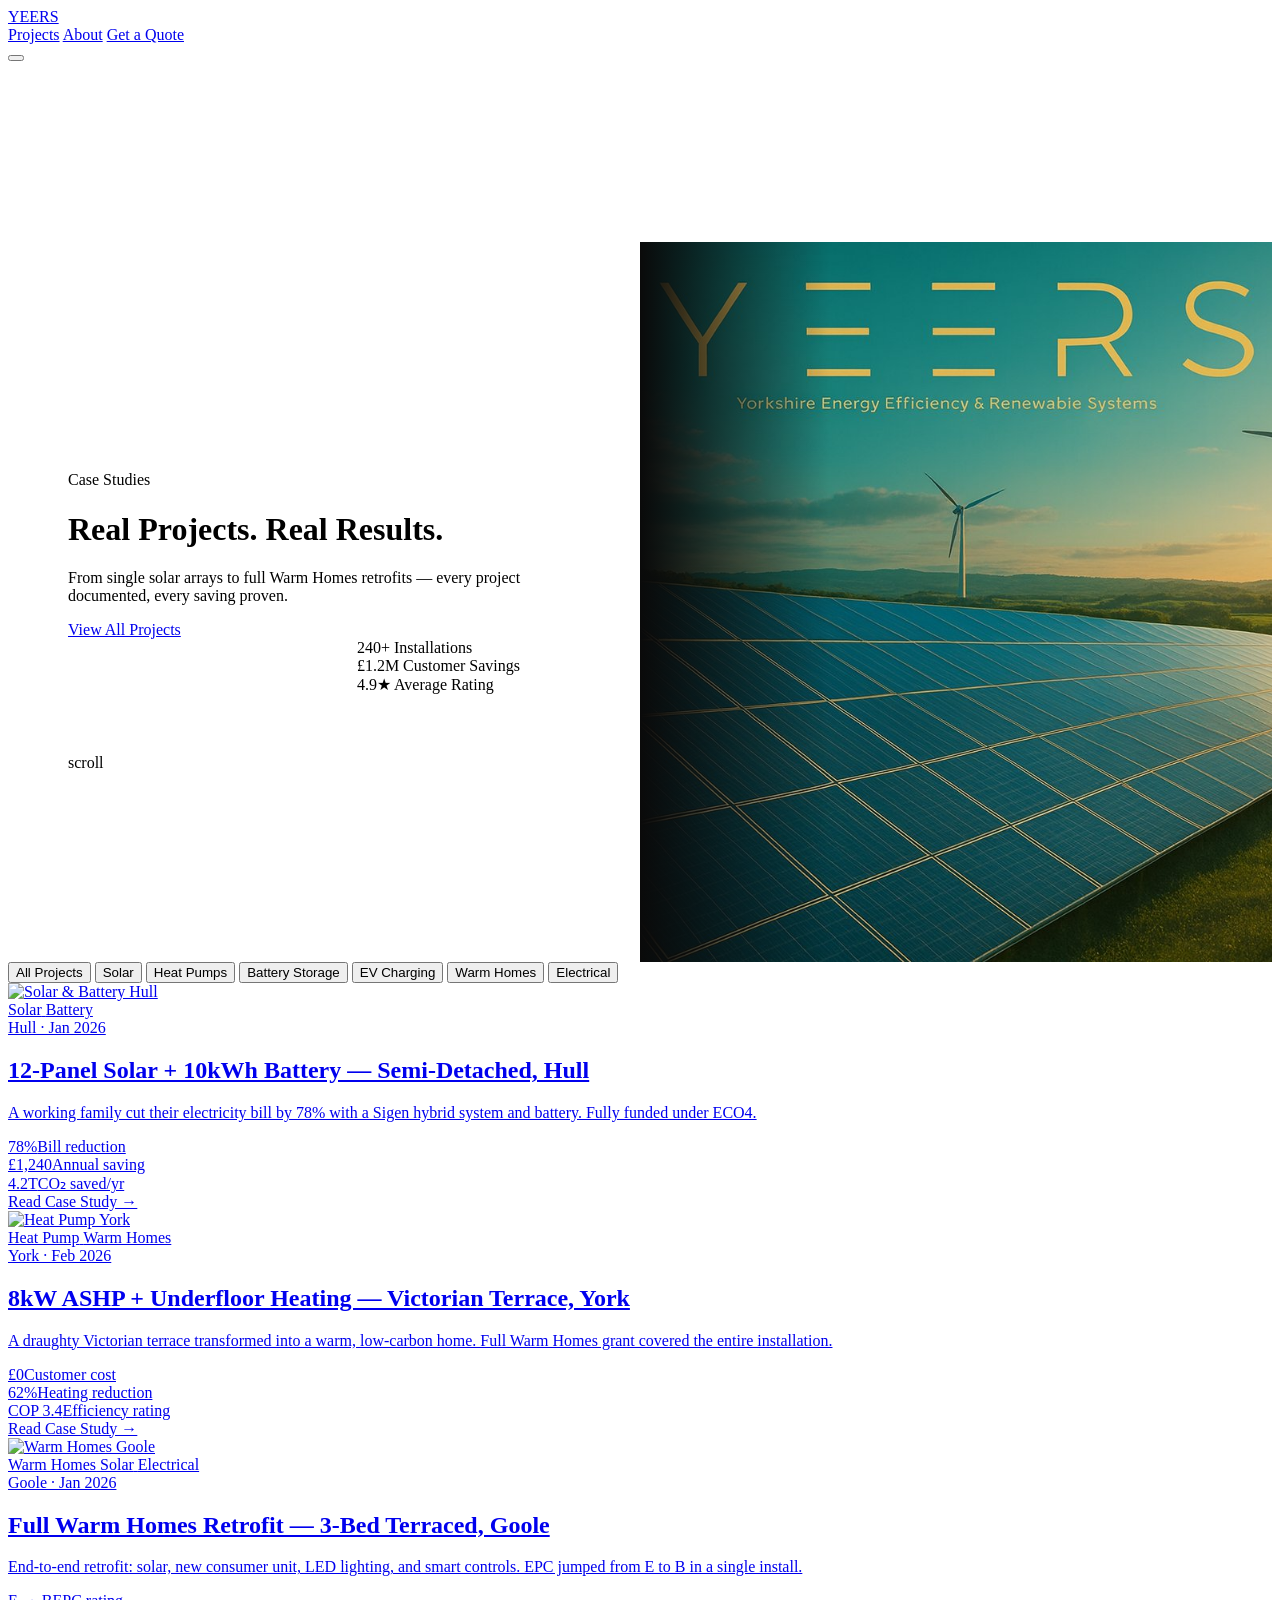
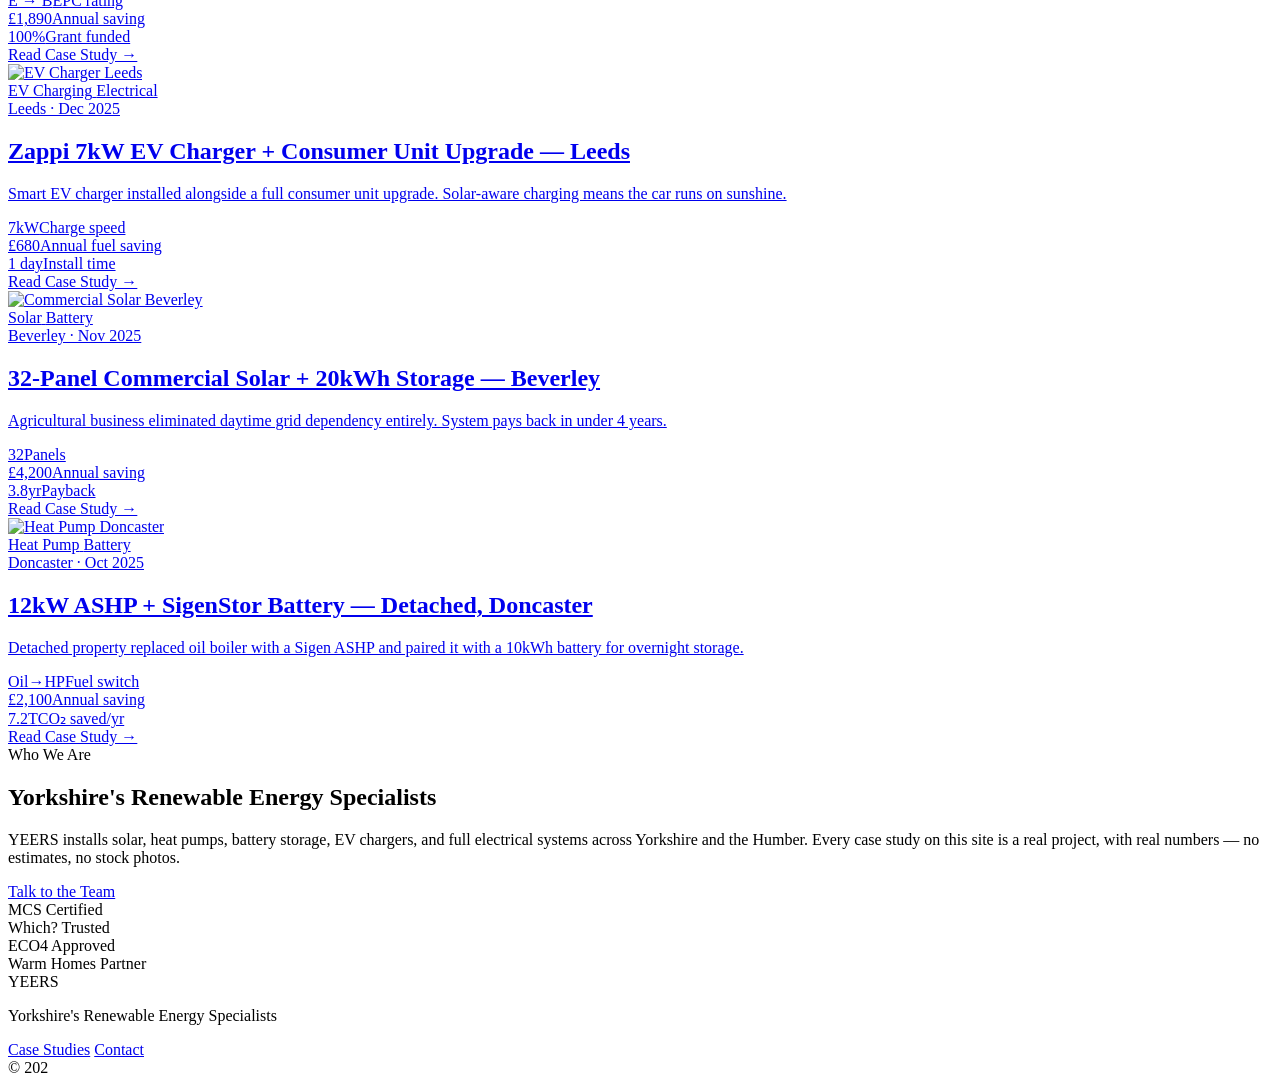
==== index.html @ 963a54a0 "Add files via upload" ====
<!DOCTYPE html>
<html lang="en">
<head>
  <meta charset="UTF-8" />
  <meta name="viewport" content="width=device-width, initial-scale=1.0" />
  <title>YEERS — Real Projects. Real Results.</title>
  <meta name="description" content="Case studies from YEERS — Yorkshire's renewable energy specialists. Solar, heat pumps, battery storage, EV charging and Warm Homes projects." />
  <link rel="preconnect" href="https://fonts.googleapis.com" />
  <link rel="preconnect" href="https://fonts.gstatic.com" crossorigin />
  <link href="https://fonts.googleapis.com/css2?family=Bebas+Neue&family=Barlow:ital,wght@0,300;0,400;0,600;0,700;1,300&family=Barlow+Condensed:wght@500;700&display=swap" rel="stylesheet" />
  <link rel="stylesheet" href="assets/css/style.css" />
<style>
  /* Hero image panel */
  .hero {
    display: grid;
    grid-template-columns: 1fr 1fr;
    grid-template-rows: auto;
    min-height: 100vh;
    position: relative;
    overflow: hidden;
  }
  .hero__left {
    grid-column: 1;
    display: flex;
    flex-direction: column;
    justify-content: center;
    padding: 140px 60px 100px;
    position: relative;
    z-index: 2;
  }
  .hero__image-panel {
    grid-column: 2;
    position: relative;
    overflow: hidden;
  }
  .hero__image-panel img {
    width: 100%;
    height: 100%;
    object-fit: cover;
    object-position: left center;
    display: block;
  }
  .hero__image-panel::after {
    content: '';
    position: absolute;
    inset: 0;
    background: linear-gradient(to right, var(--bg, #0a0a0a) 0%, transparent 30%);
  }
  .hero__stats {
    grid-column: 1;
    padding: 0 60px 60px;
    z-index: 2;
    align-self: end;
  }
  .hero__scroll-hint {
    grid-column: 1;
  }
  @media (max-width: 900px) {
    .hero {
      grid-template-columns: 1fr;
    }
    .hero__image-panel {
      display: none;
    }
    .hero__left {
      padding: 120px 24px 60px;
    }
    .hero__stats {
      padding: 0 24px 40px;
    }
  }
</style>
</head>
<body>

  <!-- ── NAV ───────────────────────────────────────────────────────────── -->
  <nav class="nav">
    <a href="index.html" class="nav__logo">YEERS</a>
    <div class="nav__links">
      <a href="#projects">Projects</a>
      <a href="#about">About</a>
      <a href="/cdn-cgi/l/email-protection#9af2fff6f6f5dae3ffffe8e9b4f9f5b4eff1" class="nav__cta">Get a Quote</a>
    </div>
    <button class="nav__burger" aria-label="Menu" onclick="this.closest('nav').classList.toggle('open')">
      <span></span><span></span><span></span>
    </button>
  </nav>

  <!-- ── HERO ───────────────────────────────────────────────────────────── -->
  <header class="hero">
    <div class="hero__noise"></div>
    <div class="hero__grid-lines"></div>
    <div class="hero__left">
      <div class="hero__content">
        <div class="hero__tag reveal">Case Studies</div>
        <h1 class="hero__title reveal delay-1">
          <span class="hero__title-line">Real Projects.</span>
          <span class="hero__title-line accent">Real Results.</span>
        </h1>
        <p class="hero__sub reveal delay-2">
          From single solar arrays to full Warm Homes retrofits — every project documented, every saving proven.
        </p>
        <a href="#projects" class="btn btn--primary reveal delay-3">View All Projects</a>
      </div>
      <div class="hero__stats reveal delay-2">
        <div class="stat">
          <span class="stat__num">240+</span>
          <span class="stat__label">Installations</span>
        </div>
        <div class="stat">
          <span class="stat__num">£1.2M</span>
          <span class="stat__label">Customer Savings</span>
        </div>
        <div class="stat">
          <span class="stat__num">4.9★</span>
          <span class="stat__label">Average Rating</span>
        </div>
      </div>
      <div class="hero__scroll-hint">scroll</div>
    </div>
    <div class="hero__image-panel">
      <img src="[data-uri]" alt="YEERS — solar panels and wind turbines in Yorkshire countryside" />
    </div>
  </header>

  <!-- ── FILTER BAR ────────────────────────────────────────────────────────── -->
  <section class="filter-bar" id="projects">
    <div class="container">
      <div class="filter-bar__inner">
        <button class="filter-btn active" data-filter="all">All Projects</button>
        <button class="filter-btn" data-filter="solar">Solar</button>
        <button class="filter-btn" data-filter="heatpump">Heat Pumps</button>
        <button class="filter-btn" data-filter="battery">Battery Storage</button>
        <button class="filter-btn" data-filter="ev">EV Charging</button>
        <button class="filter-btn" data-filter="warmhomes">Warm Homes</button>
        <button class="filter-btn" data-filter="electrical">Electrical</button>
      </div>
    </div>
  </section>

  <!-- ── CASE STUDY GRID ───────────────────────────────────────────────────── -->
  <main class="projects container" id="project-grid">

    <!-- Card 1 -->
    <article class="card reveal" data-category="solar battery">
      <a href="case-studies/solar-battery-hull.html" class="card__link">
        <div class="card__image-wrap">
          <img src="assets/images/solar-hull.jpg" alt="Solar & Battery Hull" class="card__image" loading="lazy" onerror="this.parentElement.classList.add('card__image-wrap--placeholder')" />
          <div class="card__image-overlay"></div>
          <div class="card__tags">
            <span class="tag tag--solar">Solar</span>
            <span class="tag tag--battery">Battery</span>
          </div>
        </div>
        <div class="card__body">
          <div class="card__meta">Hull · Jan 2026</div>
          <h2 class="card__title">12-Panel Solar + 10kWh Battery — Semi-Detached, Hull</h2>
          <p class="card__excerpt">A working family cut their electricity bill by 78% with a Sigen hybrid system and battery. Fully funded under ECO4.</p>
          <div class="card__results">
            <div class="result"><span class="result__val">78%</span><span class="result__key">Bill reduction</span></div>
            <div class="result"><span class="result__val">£1,240</span><span class="result__key">Annual saving</span></div>
            <div class="result"><span class="result__val">4.2T</span><span class="result__key">CO₂ saved/yr</span></div>
          </div>
          <span class="card__cta">Read Case Study →</span>
        </div>
      </a>
    </article>

    <!-- Card 2 -->
    <article class="card reveal delay-1" data-category="heatpump warmhomes">
      <a href="case-studies/heatpump-york.html" class="card__link">
        <div class="card__image-wrap">
          <img src="assets/images/heatpump-york.jpg" alt="Heat Pump York" class="card__image" loading="lazy" onerror="this.parentElement.classList.add('card__image-wrap--placeholder')" />
          <div class="card__image-overlay"></div>
          <div class="card__tags">
            <span class="tag tag--heatpump">Heat Pump</span>
            <span class="tag tag--warmhomes">Warm Homes</span>
          </div>
        </div>
        <div class="card__body">
          <div class="card__meta">York · Feb 2026</div>
          <h2 class="card__title">8kW ASHP + Underfloor Heating — Victorian Terrace, York</h2>
          <p class="card__excerpt">A draughty Victorian terrace transformed into a warm, low-carbon home. Full Warm Homes grant covered the entire installation.</p>
          <div class="card__results">
            <div class="result"><span class="result__val">£0</span><span class="result__key">Customer cost</span></div>
            <div class="result"><span class="result__val">62%</span><span class="result__key">Heating reduction</span></div>
            <div class="result"><span class="result__val">COP 3.4</span><span class="result__key">Efficiency rating</span></div>
          </div>
          <span class="card__cta">Read Case Study →</span>
        </div>
      </a>
    </article>

    <!-- Card 3 -->
    <article class="card reveal delay-2" data-category="solar warmhomes electrical">
      <a href="case-studies/warm-homes-goole.html" class="card__link">
        <div class="card__image-wrap">
          <img src="assets/images/warm-homes-goole.jpg" alt="Warm Homes Goole" class="card__image" loading="lazy" onerror="this.parentElement.classList.add('card__image-wrap--placeholder')" />
          <div class="card__image-overlay"></div>
          <div class="card__tags">
            <span class="tag tag--warmhomes">Warm Homes</span>
            <span class="tag tag--solar">Solar</span>
            <span class="tag tag--electrical">Electrical</span>
          </div>
        </div>
        <div class="card__body">
          <div class="card__meta">Goole · Jan 2026</div>
          <h2 class="card__title">Full Warm Homes Retrofit — 3-Bed Terraced, Goole</h2>
          <p class="card__excerpt">End-to-end retrofit: solar, new consumer unit, LED lighting, and smart controls. EPC jumped from E to B in a single install.</p>
          <div class="card__results">
            <div class="result"><span class="result__val">E → B</span><span class="result__key">EPC rating</span></div>
            <div class="result"><span class="result__val">£1,890</span><span class="result__key">Annual saving</span></div>
            <div class="result"><span class="result__val">100%</span><span class="result__key">Grant funded</span></div>
          </div>
          <span class="card__cta">Read Case Study →</span>
        </div>
      </a>
    </article>

    <!-- Card 4 -->
    <article class="card reveal" data-category="ev electrical">
      <a href="case-studies/ev-charger-leeds.html" class="card__link">
        <div class="card__image-wrap">
          <img src="assets/images/ev-leeds.jpg" alt="EV Charger Leeds" class="card__image" loading="lazy" onerror="this.parentElement.classList.add('card__image-wrap--placeholder')" />
          <div class="card__image-overlay"></div>
          <div class="card__tags">
            <span class="tag tag--ev">EV Charging</span>
            <span class="tag tag--electrical">Electrical</span>
          </div>
        </div>
        <div class="card__body">
          <div class="card__meta">Leeds · Dec 2025</div>
          <h2 class="card__title">Zappi 7kW EV Charger + Consumer Unit Upgrade — Leeds</h2>
          <p class="card__excerpt">Smart EV charger installed alongside a full consumer unit upgrade. Solar-aware charging means the car runs on sunshine.</p>
          <div class="card__results">
            <div class="result"><span class="result__val">7kW</span><span class="result__key">Charge speed</span></div>
            <div class="result"><span class="result__val">£680</span><span class="result__key">Annual fuel saving</span></div>
            <div class="result"><span class="result__val">1 day</span><span class="result__key">Install time</span></div>
          </div>
          <span class="card__cta">Read Case Study →</span>
        </div>
      </a>
    </article>

    <!-- Card 5 -->
    <article class="card reveal delay-1" data-category="solar battery electrical">
      <a href="case-studies/commercial-solar-beverley.html" class="card__link">
        <div class="card__image-wrap">
          <img src="assets/images/commercial-beverley.jpg" alt="Commercial Solar Beverley" class="card__image" loading="lazy" onerror="this.parentElement.classList.add('card__image-wrap--placeholder')" />
          <div class="card__image-overlay"></div>
          <div class="card__tags">
            <span class="tag tag--solar">Solar</span>
            <span class="tag tag--battery">Battery</span>
          </div>
        </div>
        <div class="card__body">
          <div class="card__meta">Beverley · Nov 2025</div>
          <h2 class="card__title">32-Panel Commercial Solar + 20kWh Storage — Beverley</h2>
          <p class="card__excerpt">Agricultural business eliminated daytime grid dependency entirely. System pays back in under 4 years.</p>
          <div class="card__results">
            <div class="result"><span class="result__val">32</span><span class="result__key">Panels</span></div>
            <div class="result"><span class="result__val">£4,200</span><span class="result__key">Annual saving</span></div>
            <div class="result"><span class="result__val">3.8yr</span><span class="result__key">Payback</span></div>
          </div>
          <span class="card__cta">Read Case Study →</span>
        </div>
      </a>
    </article>

    <!-- Card 6 -->
    <article class="card reveal delay-2" data-category="heatpump battery">
      <a href="case-studies/heatpump-battery-doncaster.html" class="card__link">
        <div class="card__image-wrap">
          <img src="assets/images/heatpump-doncaster.jpg" alt="Heat Pump Doncaster" class="card__image" loading="lazy" onerror="this.parentElement.classList.add('card__image-wrap--placeholder')" />
          <div class="card__image-overlay"></div>
          <div class="card__tags">
            <span class="tag tag--heatpump">Heat Pump</span>
            <span class="tag tag--battery">Battery</span>
          </div>
        </div>
        <div class="card__body">
          <div class="card__meta">Doncaster · Oct 2025</div>
          <h2 class="card__title">12kW ASHP + SigenStor Battery — Detached, Doncaster</h2>
          <p class="card__excerpt">Detached property replaced oil boiler with a Sigen ASHP and paired it with a 10kWh battery for overnight storage.</p>
          <div class="card__results">
            <div class="result"><span class="result__val">Oil→HP</span><span class="result__key">Fuel switch</span></div>
            <div class="result"><span class="result__val">£2,100</span><span class="result__key">Annual saving</span></div>
            <div class="result"><span class="result__val">7.2T</span><span class="result__key">CO₂ saved/yr</span></div>
          </div>
          <span class="card__cta">Read Case Study →</span>
        </div>
      </a>
    </article>

  </main>

  <!-- ── ABOUT STRIP ────────────────────────────────────────────────────────── -->
  <section class="about" id="about">
    <div class="container about__inner">
      <div class="about__text reveal">
        <div class="about__tag">Who We Are</div>
        <h2 class="about__title">Yorkshire's Renewable Energy Specialists</h2>
        <p>YEERS installs solar, heat pumps, battery storage, EV chargers, and full electrical systems across Yorkshire and the Humber. Every case study on this site is a real project, with real numbers — no estimates, no stock photos.</p>
        <a href="/cdn-cgi/l/email-protection#49212c25252609302c2c3b3a672a26673c22" class="btn btn--outline">Talk to the Team</a>
      </div>
      <div class="about__logos reveal delay-1">
        <div class="logo-badge">MCS Certified</div>
        <div class="logo-badge">Which? Trusted</div>
        <div class="logo-badge">ECO4 Approved</div>
        <div class="logo-badge">Warm Homes Partner</div>
      </div>
    </div>
  </section>

  <!-- ── FOOTER ────────────────────────────────────────────────────────────── -->
  <footer class="footer">
    <div class="container footer__inner">
      <div class="footer__brand">
        <span class="footer__logo">YEERS</span>
        <p>Yorkshire's Renewable Energy Specialists</p>
      </div>
      <div class="footer__links">
        <a href="index.html">Case Studies</a>
        <a href="/cdn-cgi/l/email-protection#7018151c1c1f3009151502035e131f5e051b">Contact</a>
      </div>
      <div class="footer__copy">© 202
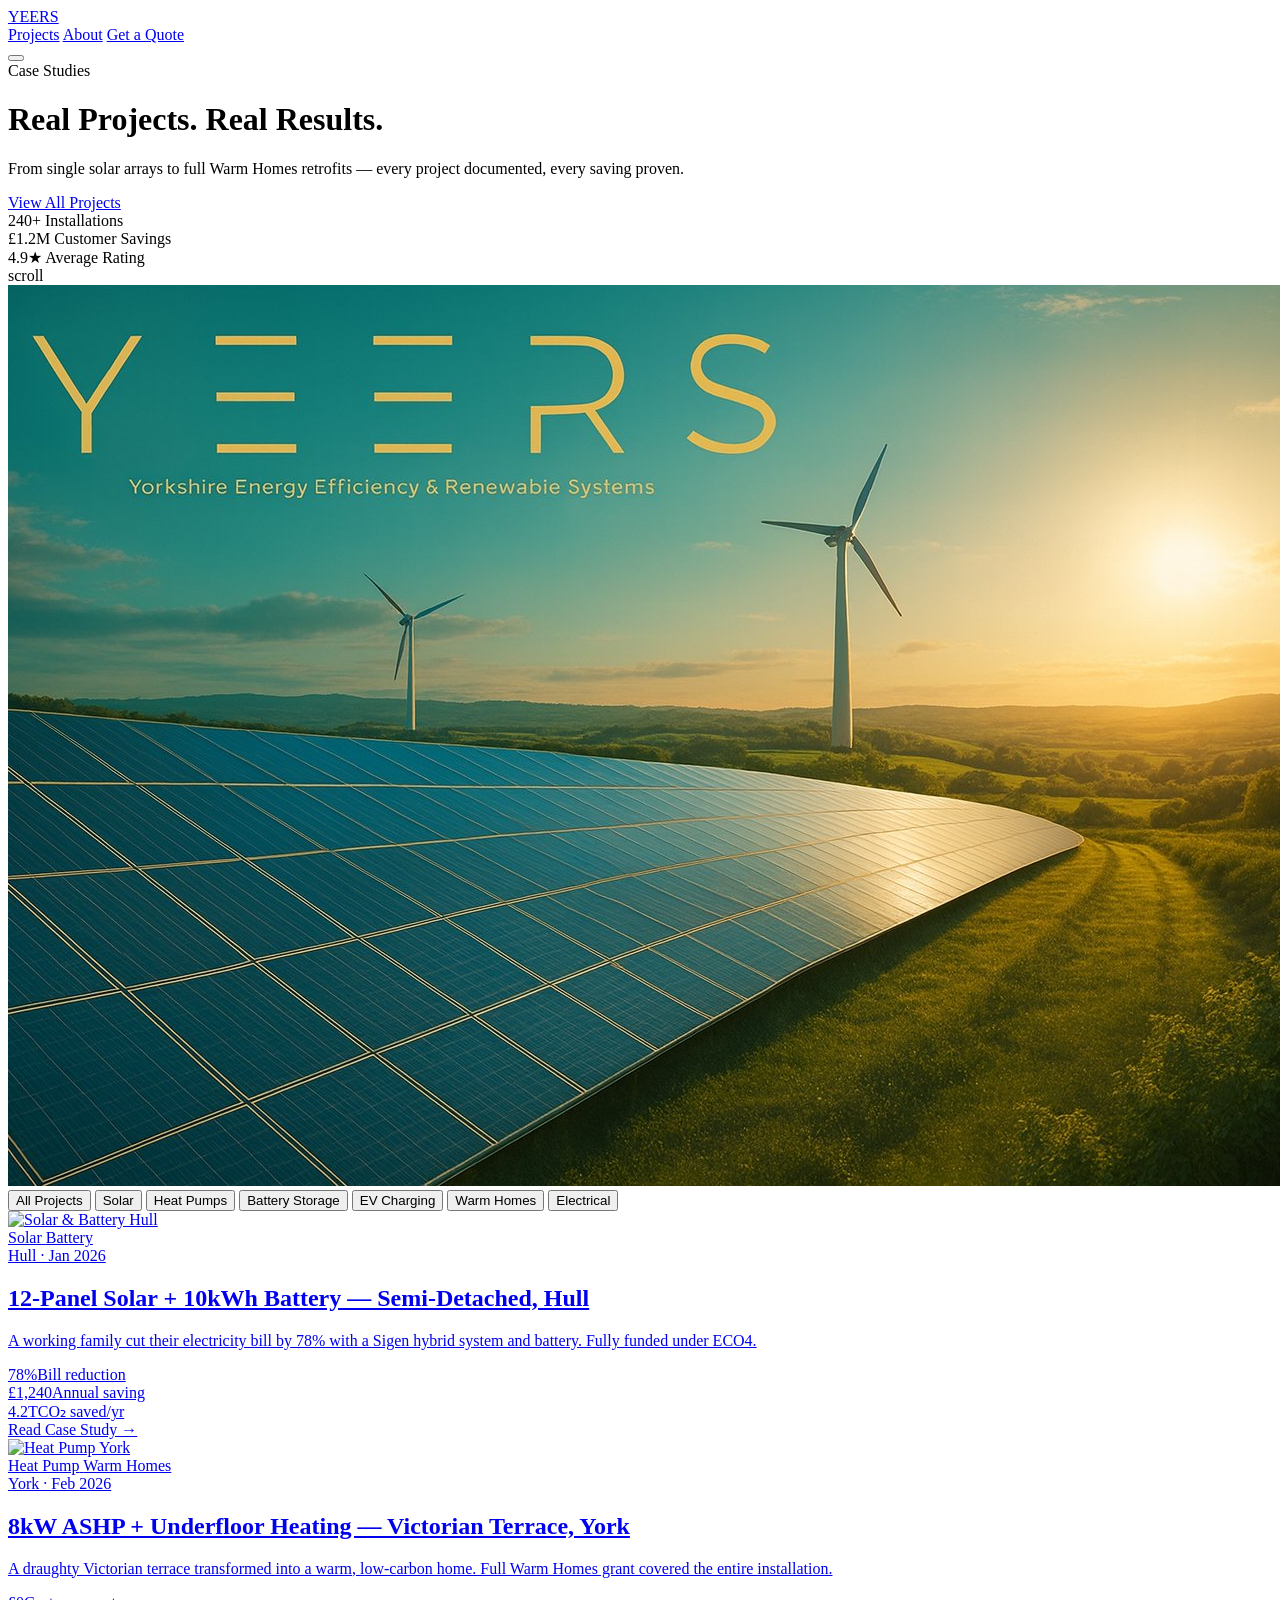
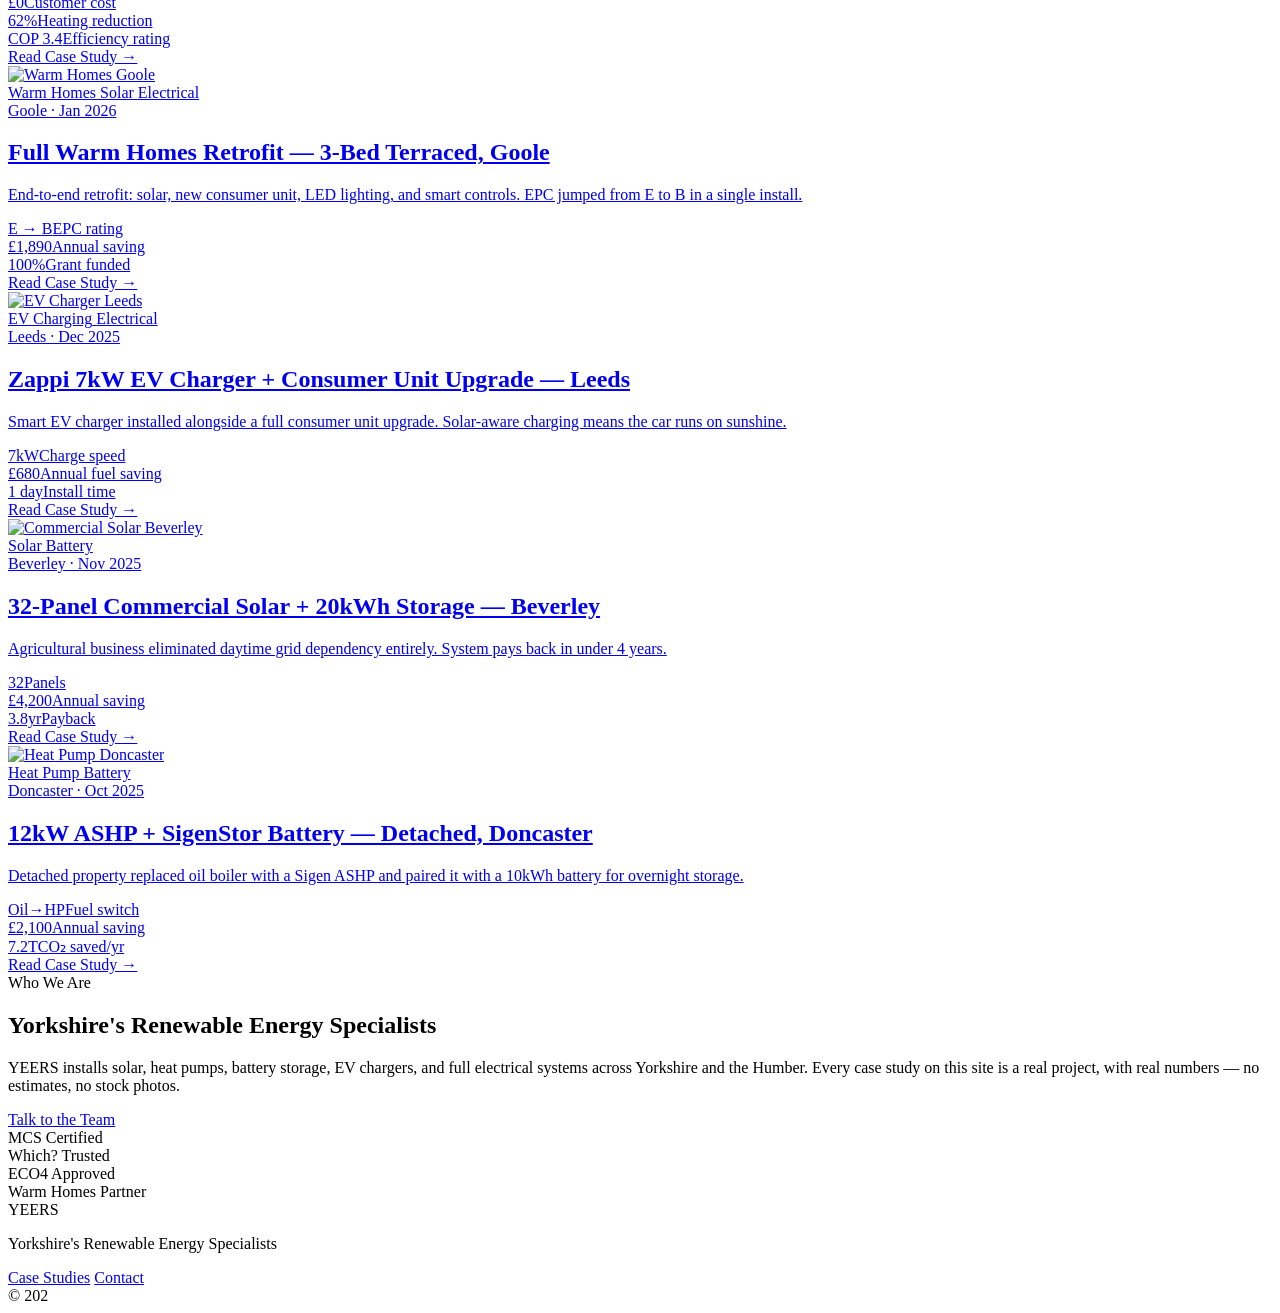
==== commit 3236df88: "Add files via upload" ====
--- a/index.html
+++ b/index.html
@@ -9,67 +9,6 @@
   <link rel="preconnect" href="https://fonts.gstatic.com" crossorigin />
   <link href="https://fonts.googleapis.com/css2?family=Bebas+Neue&family=Barlow:ital,wght@0,300;0,400;0,600;0,700;1,300&family=Barlow+Condensed:wght@500;700&display=swap" rel="stylesheet" />
   <link rel="stylesheet" href="assets/css/style.css" />
-<style>
-  /* Hero image panel */
-  .hero {
-    display: grid;
-    grid-template-columns: 1fr 1fr;
-    grid-template-rows: auto;
-    min-height: 100vh;
-    position: relative;
-    overflow: hidden;
-  }
-  .hero__left {
-    grid-column: 1;
-    display: flex;
-    flex-direction: column;
-    justify-content: center;
-    padding: 140px 60px 100px;
-    position: relative;
-    z-index: 2;
-  }
-  .hero__image-panel {
-    grid-column: 2;
-    position: relative;
-    overflow: hidden;
-  }
-  .hero__image-panel img {
-    width: 100%;
-    height: 100%;
-    object-fit: cover;
-    object-position: left center;
-    display: block;
-  }
-  .hero__image-panel::after {
-    content: '';
-    position: absolute;
-    inset: 0;
-    background: linear-gradient(to right, var(--bg, #0a0a0a) 0%, transparent 30%);
-  }
-  .hero__stats {
-    grid-column: 1;
-    padding: 0 60px 60px;
-    z-index: 2;
-    align-self: end;
-  }
-  .hero__scroll-hint {
-    grid-column: 1;
-  }
-  @media (max-width: 900px) {
-    .hero {
-      grid-template-columns: 1fr;
-    }
-    .hero__image-panel {
-      display: none;
-    }
-    .hero__left {
-      padding: 120px 24px 60px;
-    }
-    .hero__stats {
-      padding: 0 24px 40px;
-    }
-  }
-</style>
 </head>
 <body>
 
@@ -79,7 +18,7 @@
     <div class="nav__links">
       <a href="#projects">Projects</a>
       <a href="#about">About</a>
-      <a href="/cdn-cgi/l/email-protection#9af2fff6f6f5dae3ffffe8e9b4f9f5b4eff1" class="nav__cta">Get a Quote</a>
+      <a href="/cdn-cgi/l/email-protection#dfb7bab3b3b09fa6babaadacf1bcb0f1aab4" class="nav__cta">Get a Quote</a>
     </div>
     <button class="nav__burger" aria-label="Menu" onclick="this.closest('nav').classList.toggle('open')">
       <span></span><span></span><span></span>
@@ -119,7 +58,7 @@
       <div class="hero__scroll-hint">scroll</div>
     </div>
     <div class="hero__image-panel">
-      <img src="[data-uri]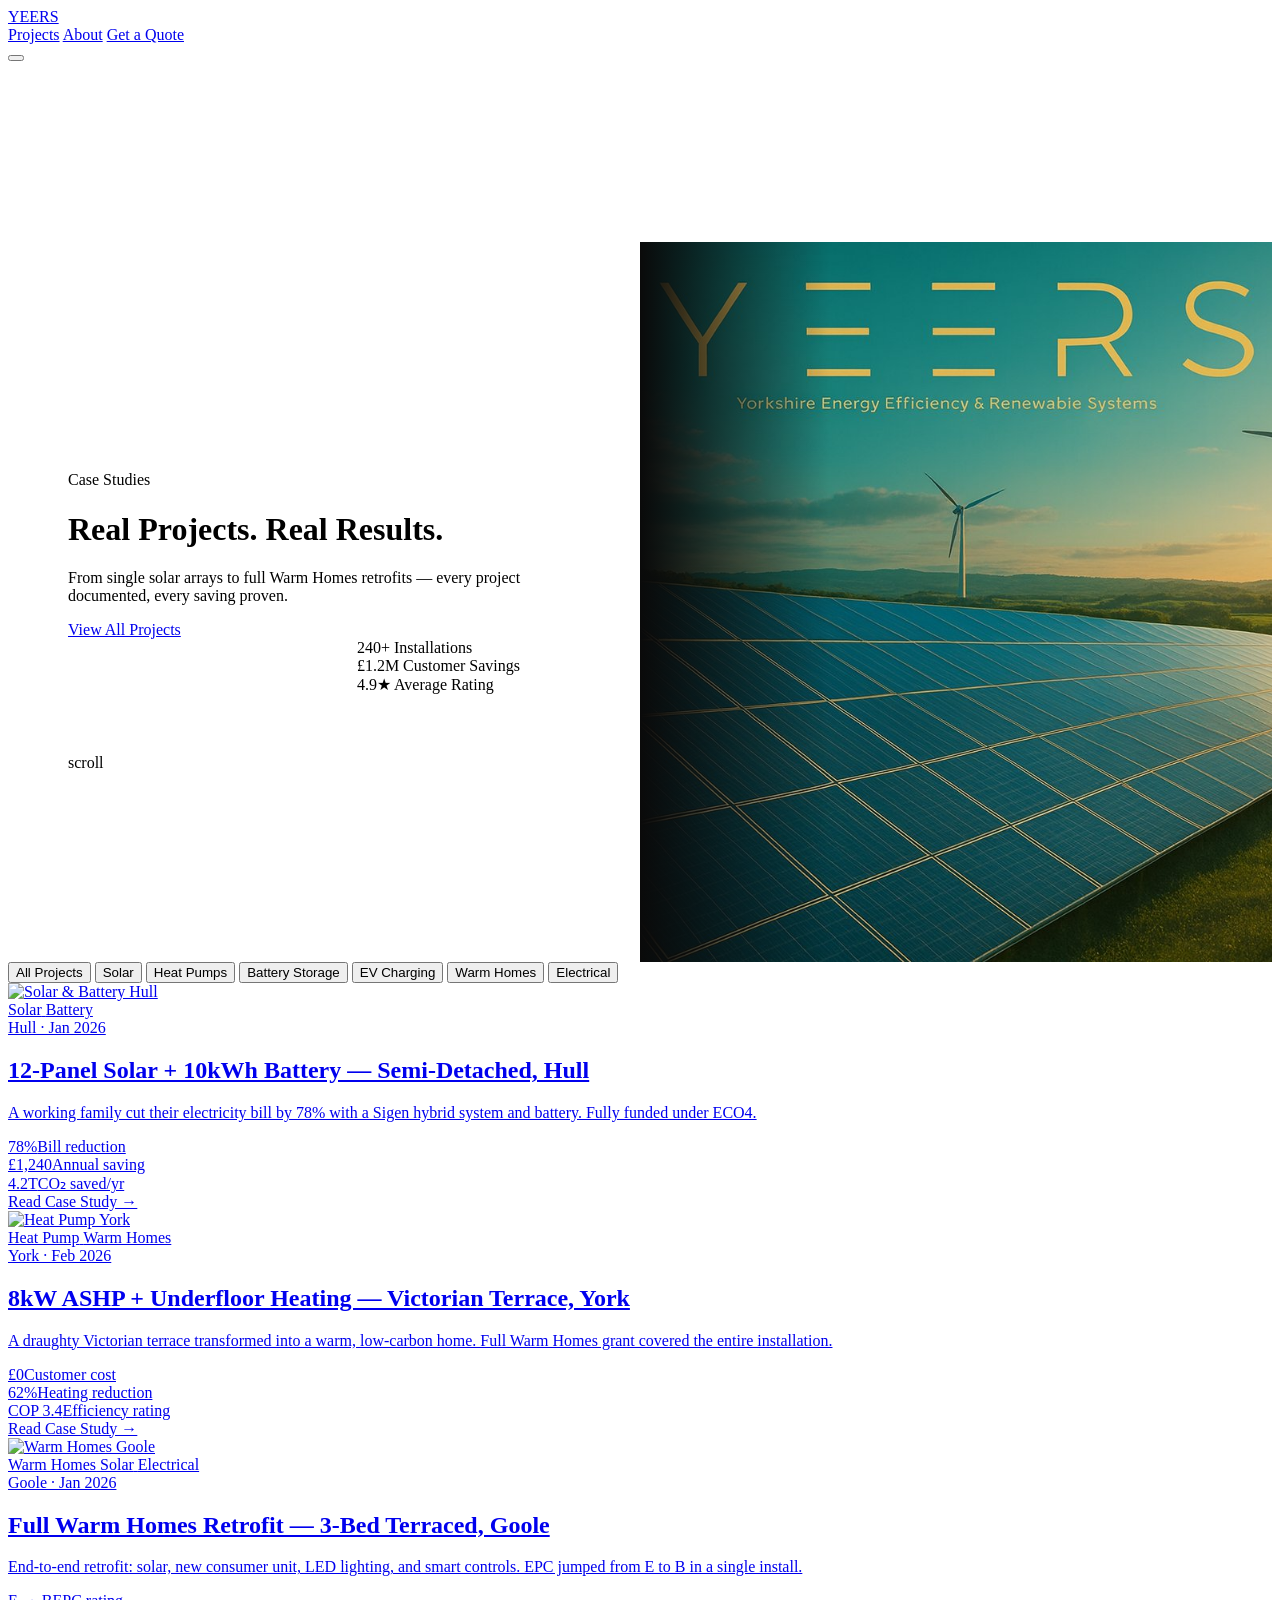
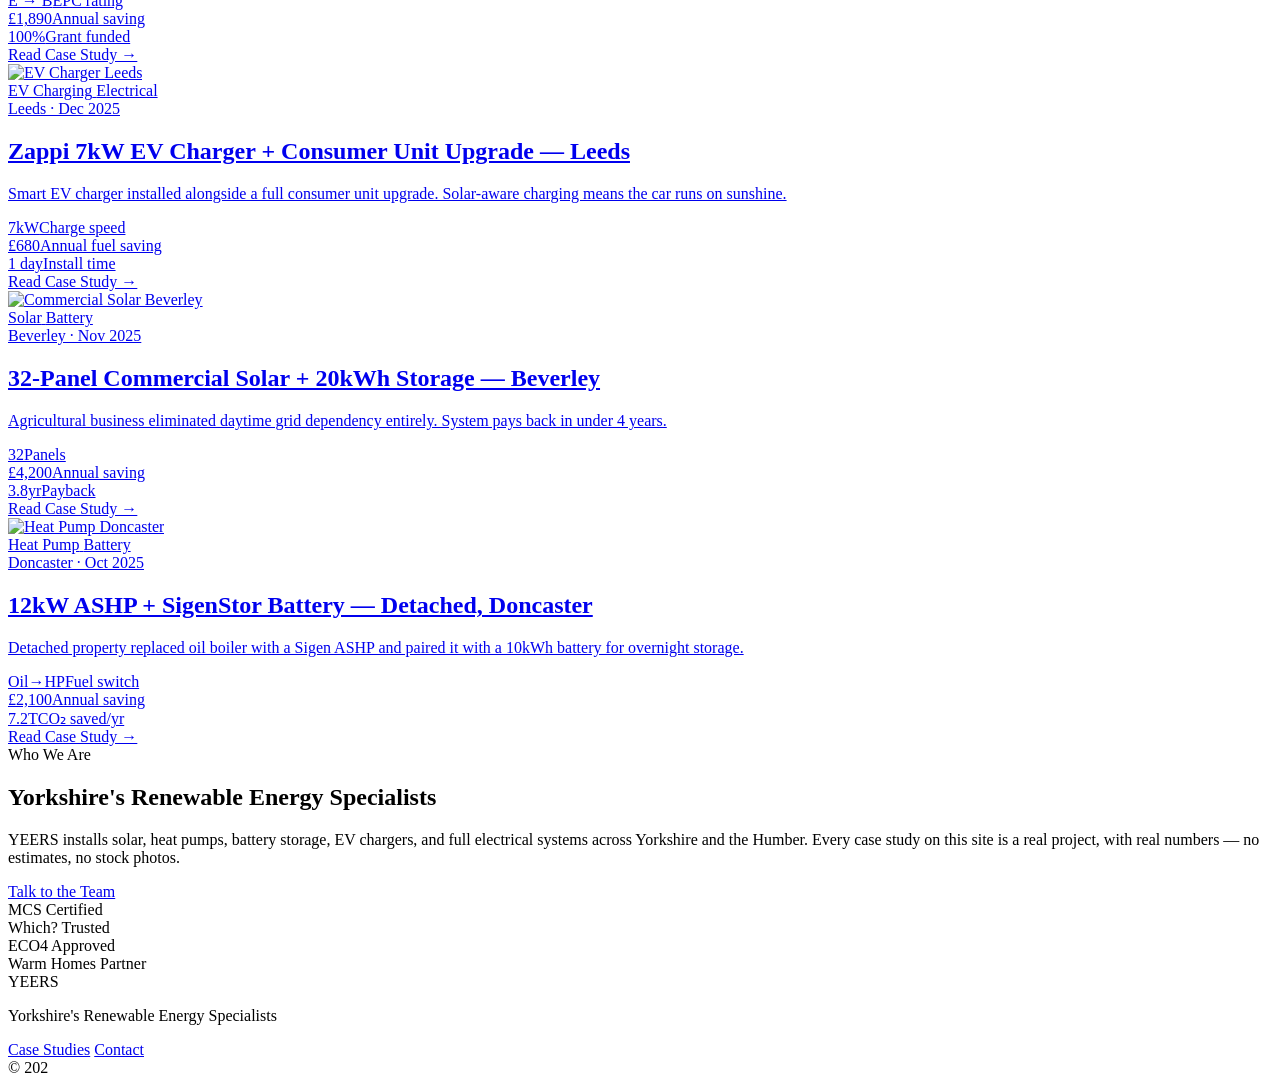
==== commit 5ba263bc: "Add files via upload" ====
--- a/index.html
+++ b/index.html
@@ -9,6 +9,67 @@
   <link rel="preconnect" href="https://fonts.gstatic.com" crossorigin />
   <link href="https://fonts.googleapis.com/css2?family=Bebas+Neue&family=Barlow:ital,wght@0,300;0,400;0,600;0,700;1,300&family=Barlow+Condensed:wght@500;700&display=swap" rel="stylesheet" />
   <link rel="stylesheet" href="assets/css/style.css" />
+<style>
+  /* Hero image panel */
+  .hero {
+    display: grid;
+    grid-template-columns: 1fr 1fr;
+    grid-template-rows: auto;
+    min-height: 100vh;
+    position: relative;
+    overflow: hidden;
+  }
+  .hero__left {
+    grid-column: 1;
+    display: flex;
+    flex-direction: column;
+    justify-content: center;
+    padding: 140px 60px 100px;
+    position: relative;
+    z-index: 2;
+  }
+  .hero__image-panel {
+    grid-column: 2;
+    position: relative;
+    overflow: hidden;
+  }
+  .hero__image-panel img {
+    width: 100%;
+    height: 100%;
+    object-fit: cover;
+    object-position: left center;
+    display: block;
+  }
+  .hero__image-panel::after {
+    content: '';
+    position: absolute;
+    inset: 0;
+    background: linear-gradient(to right, var(--bg, #0a0a0a) 0%, transparent 30%);
+  }
+  .hero__stats {
+    grid-column: 1;
+    padding: 0 60px 60px;
+    z-index: 2;
+    align-self: end;
+  }
+  .hero__scroll-hint {
+    grid-column: 1;
+  }
+  @media (max-width: 900px) {
+    .hero {
+      grid-template-columns: 1fr;
+    }
+    .hero__image-panel {
+      display: none;
+    }
+    .hero__left {
+      padding: 120px 24px 60px;
+    }
+    .hero__stats {
+      padding: 0 24px 40px;
+    }
+  }
+</style>
 </head>
 <body>
 
@@ -18,7 +79,7 @@
     <div class="nav__links">
       <a href="#projects">Projects</a>
       <a href="#about">About</a>
-      <a href="/cdn-cgi/l/email-protection#dfb7bab3b3b09fa6babaadacf1bcb0f1aab4" class="nav__cta">Get a Quote</a>
+      <a href="/cdn-cgi/l/email-protection#9af2fff6f6f5dae3ffffe8e9b4f9f5b4eff1" class="nav__cta">Get a Quote</a>
     </div>
     <button class="nav__burger" aria-label="Menu" onclick="this.closest('nav').classList.toggle('open')">
       <span></span><span></span><span></span>
@@ -58,7 +119,7 @@
       <div class="hero__scroll-hint">scroll</div>
     </div>
     <div class="hero__image-panel">
-      <img src="[data-uri]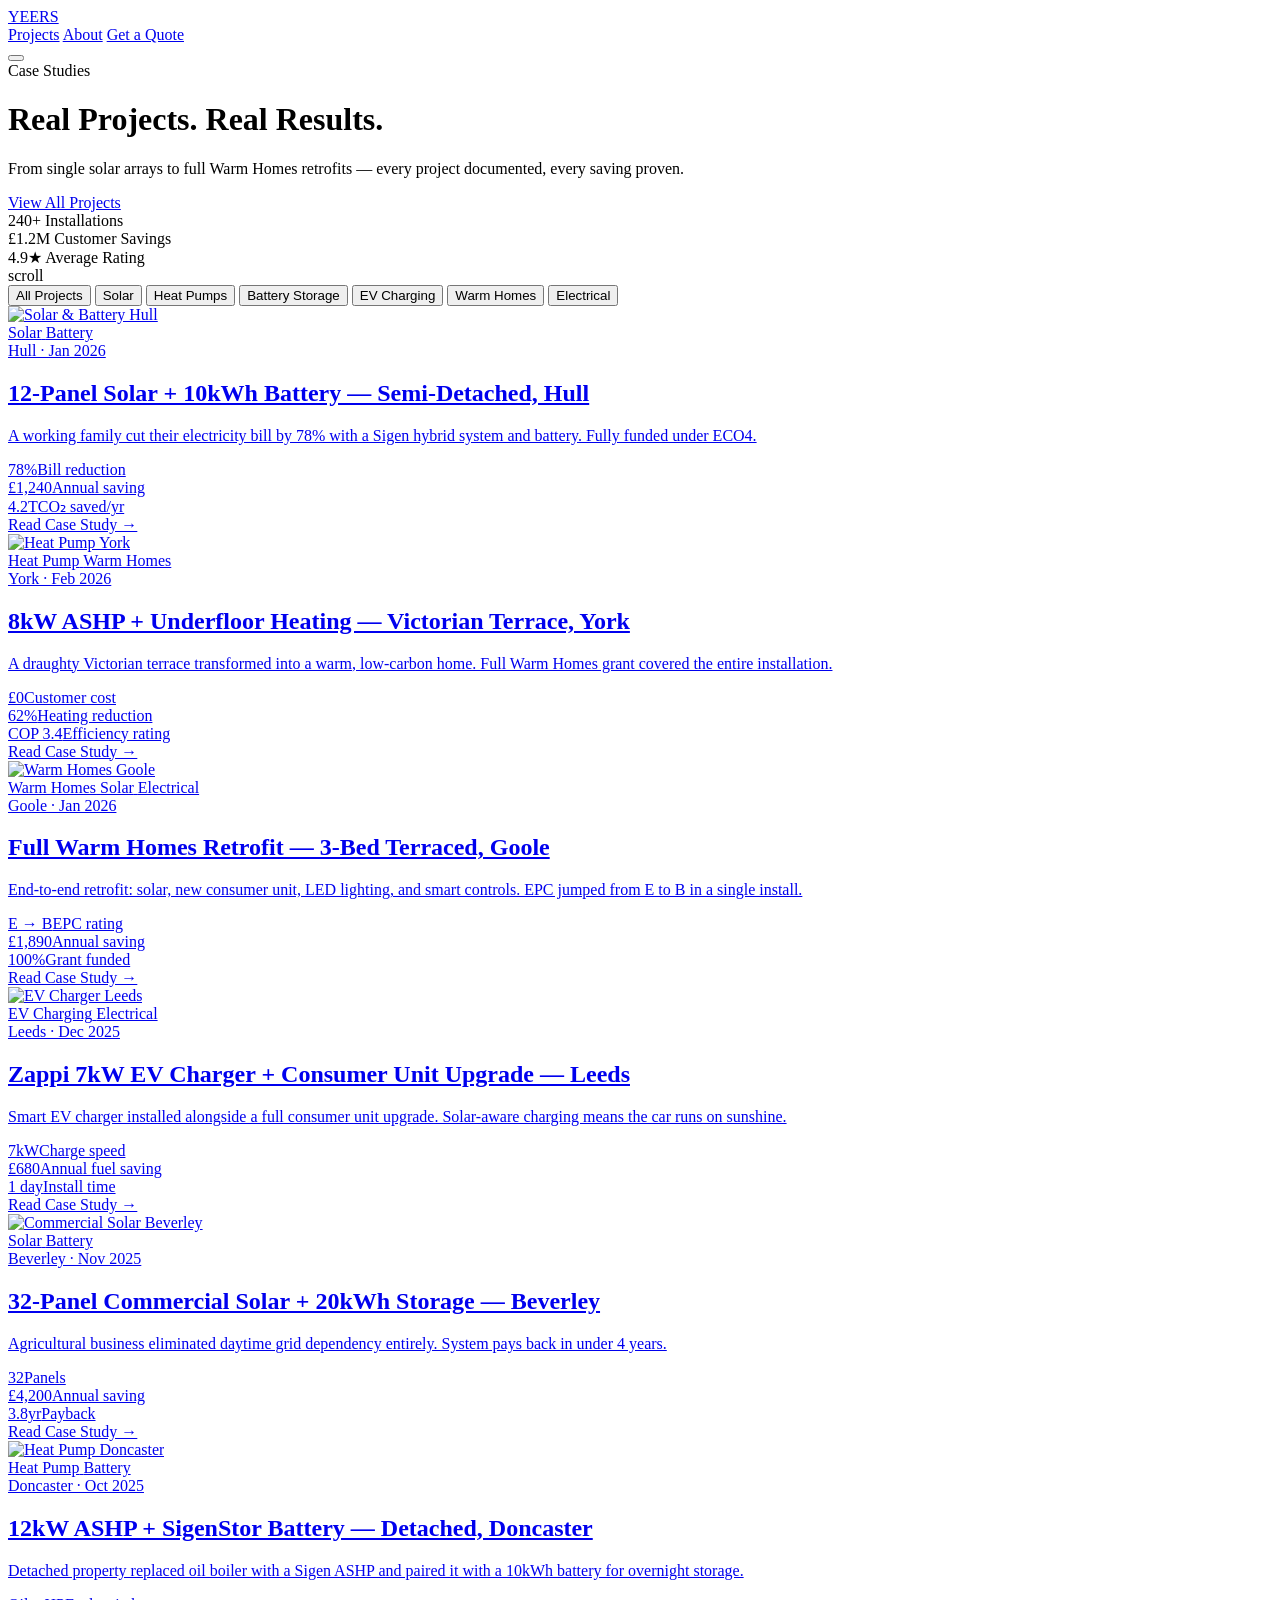
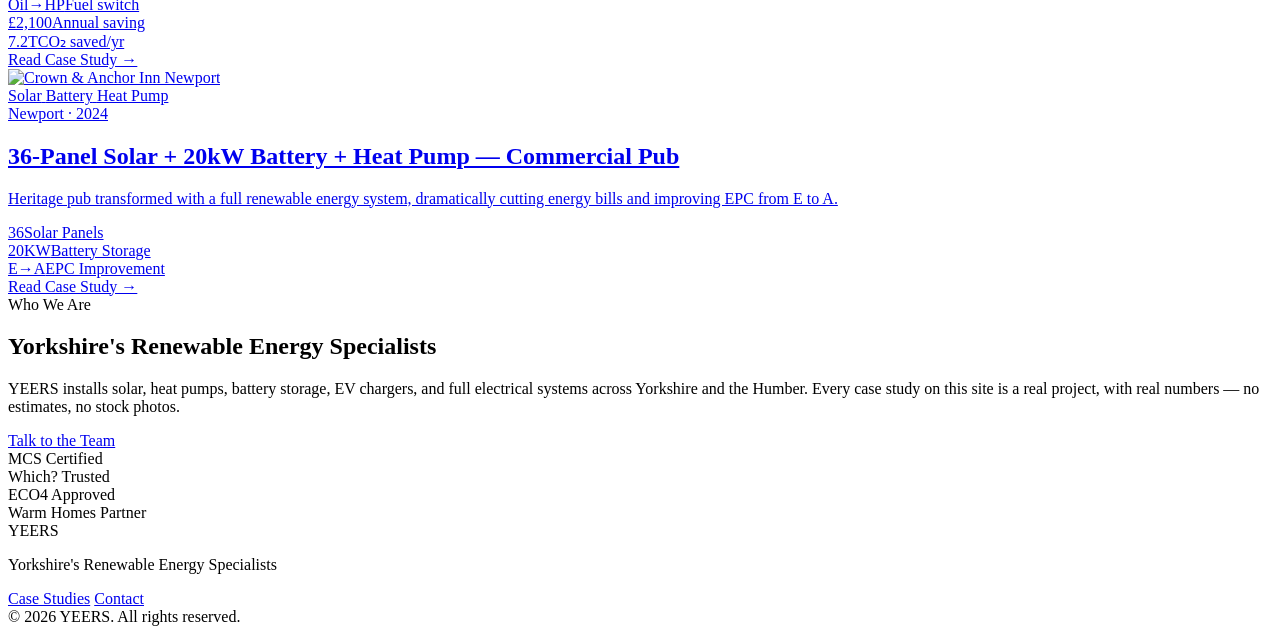
==== commit 4c950e49: "Add files via upload" ====
--- a/index.html
+++ b/index.html
@@ -9,67 +9,6 @@
   <link rel="preconnect" href="https://fonts.gstatic.com" crossorigin />
   <link href="https://fonts.googleapis.com/css2?family=Bebas+Neue&family=Barlow:ital,wght@0,300;0,400;0,600;0,700;1,300&family=Barlow+Condensed:wght@500;700&display=swap" rel="stylesheet" />
   <link rel="stylesheet" href="assets/css/style.css" />
-<style>
-  /* Hero image panel */
-  .hero {
-    display: grid;
-    grid-template-columns: 1fr 1fr;
-    grid-template-rows: auto;
-    min-height: 100vh;
-    position: relative;
-    overflow: hidden;
-  }
-  .hero__left {
-    grid-column: 1;
-    display: flex;
-    flex-direction: column;
-    justify-content: center;
-    padding: 140px 60px 100px;
-    position: relative;
-    z-index: 2;
-  }
-  .hero__image-panel {
-    grid-column: 2;
-    position: relative;
-    overflow: hidden;
-  }
-  .hero__image-panel img {
-    width: 100%;
-    height: 100%;
-    object-fit: cover;
-    object-position: left center;
-    display: block;
-  }
-  .hero__image-panel::after {
-    content: '';
-    position: absolute;
-    inset: 0;
-    background: linear-gradient(to right, var(--bg, #0a0a0a) 0%, transparent 30%);
-  }
-  .hero__stats {
-    grid-column: 1;
-    padding: 0 60px 60px;
-    z-index: 2;
-    align-self: end;
-  }
-  .hero__scroll-hint {
-    grid-column: 1;
-  }
-  @media (max-width: 900px) {
-    .hero {
-      grid-template-columns: 1fr;
-    }
-    .hero__image-panel {
-      display: none;
-    }
-    .hero__left {
-      padding: 120px 24px 60px;
-    }
-    .hero__stats {
-      padding: 0 24px 40px;
-    }
-  }
-</style>
 </head>
 <body>
 
@@ -79,7 +18,7 @@
     <div class="nav__links">
       <a href="#projects">Projects</a>
       <a href="#about">About</a>
-      <a href="/cdn-cgi/l/email-protection#9af2fff6f6f5dae3ffffe8e9b4f9f5b4eff1" class="nav__cta">Get a Quote</a>
+      <a href="mailto:hello@yeers.co.uk" class="nav__cta">Get a Quote</a>
     </div>
     <button class="nav__burger" aria-label="Menu" onclick="this.closest('nav').classList.toggle('open')">
       <span></span><span></span><span></span>
@@ -90,37 +29,32 @@
   <header class="hero">
     <div class="hero__noise"></div>
     <div class="hero__grid-lines"></div>
-    <div class="hero__left">
-      <div class="hero__content">
-        <div class="hero__tag reveal">Case Studies</div>
-        <h1 class="hero__title reveal delay-1">
-          <span class="hero__title-line">Real Projects.</span>
-          <span class="hero__title-line accent">Real Results.</span>
-        </h1>
-        <p class="hero__sub reveal delay-2">
-          From single solar arrays to full Warm Homes retrofits — every project documented, every saving proven.
-        </p>
-        <a href="#projects" class="btn btn--primary reveal delay-3">View All Projects</a>
-      </div>
-      <div class="hero__stats reveal delay-2">
-        <div class="stat">
-          <span class="stat__num">240+</span>
-          <span class="stat__label">Installations</span>
-        </div>
-        <div class="stat">
-          <span class="stat__num">£1.2M</span>
-          <span class="stat__label">Customer Savings</span>
-        </div>
-        <div class="stat">
-          <span class="stat__num">4.9★</span>
-          <span class="stat__label">Average Rating</span>
-        </div>
-      </div>
-      <div class="hero__scroll-hint">scroll</div>
-    </div>
-    <div class="hero__image-panel">
-      <img src="[data-uri]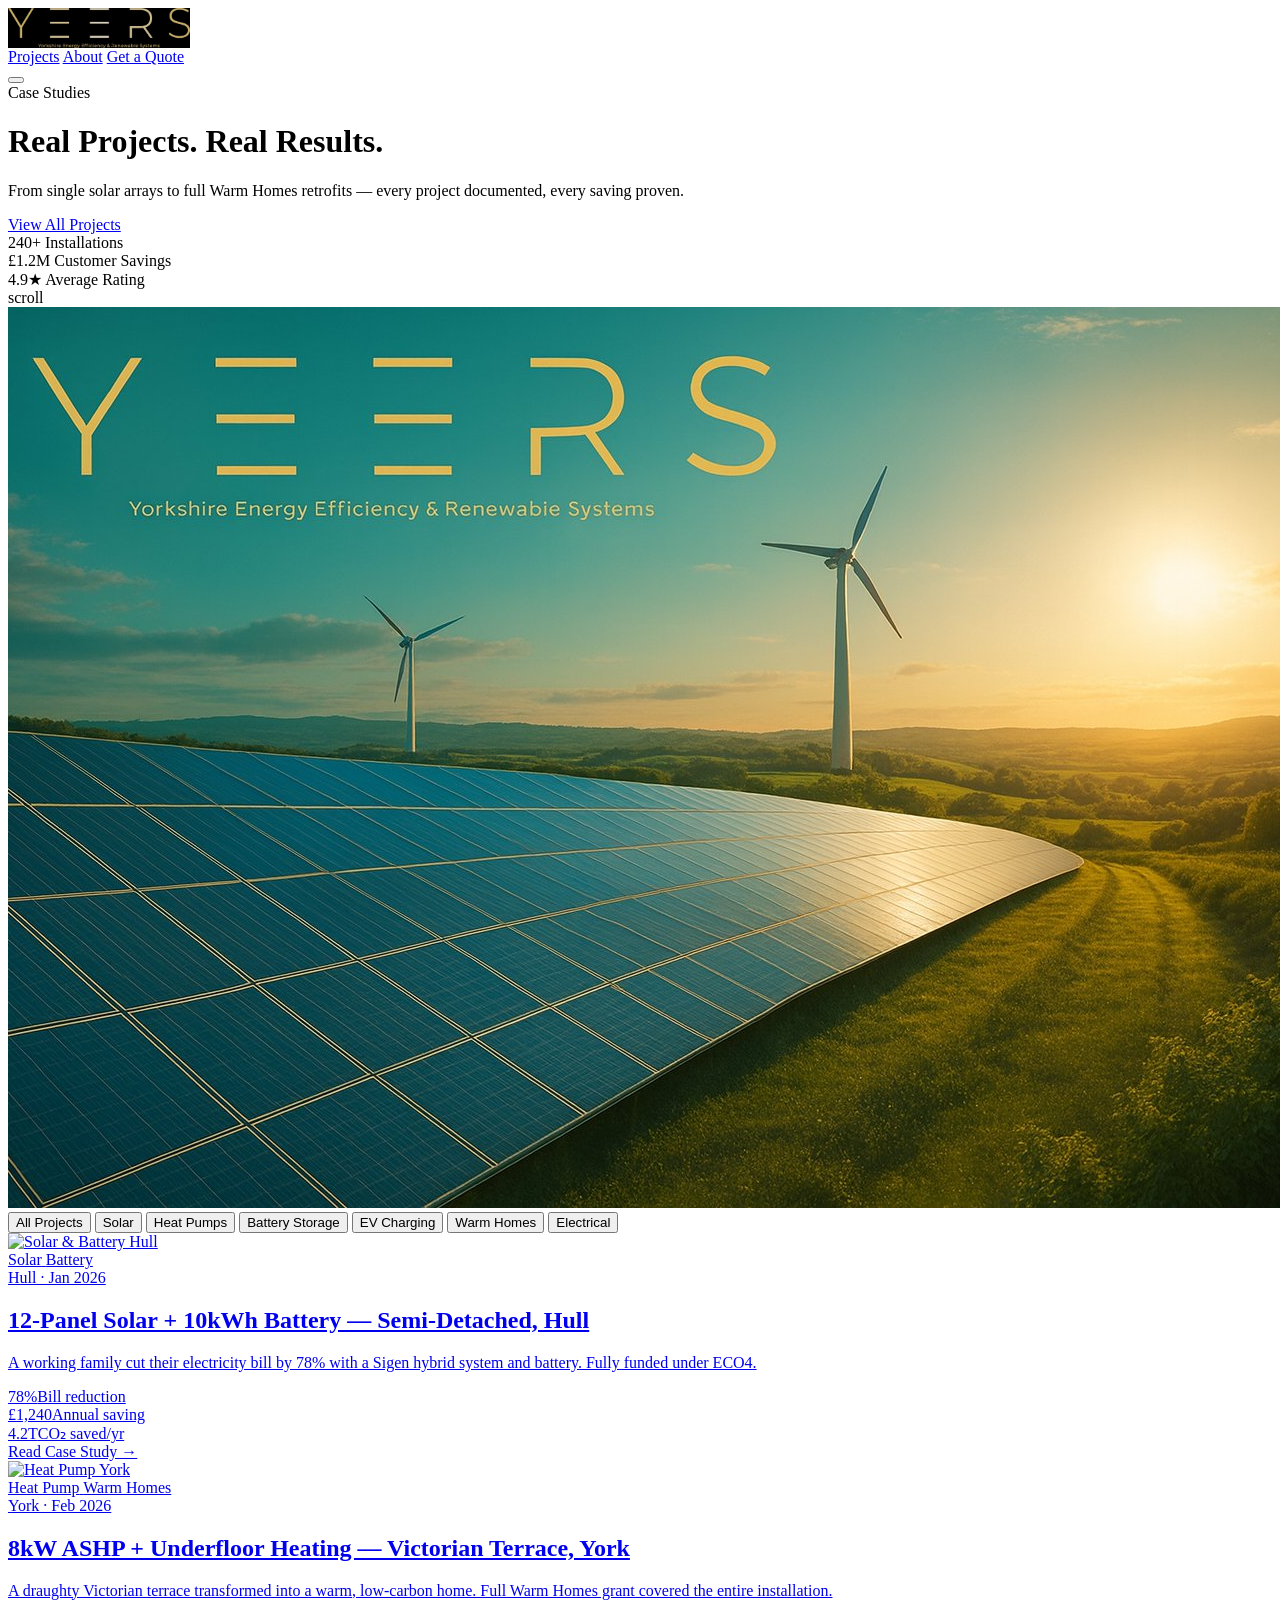
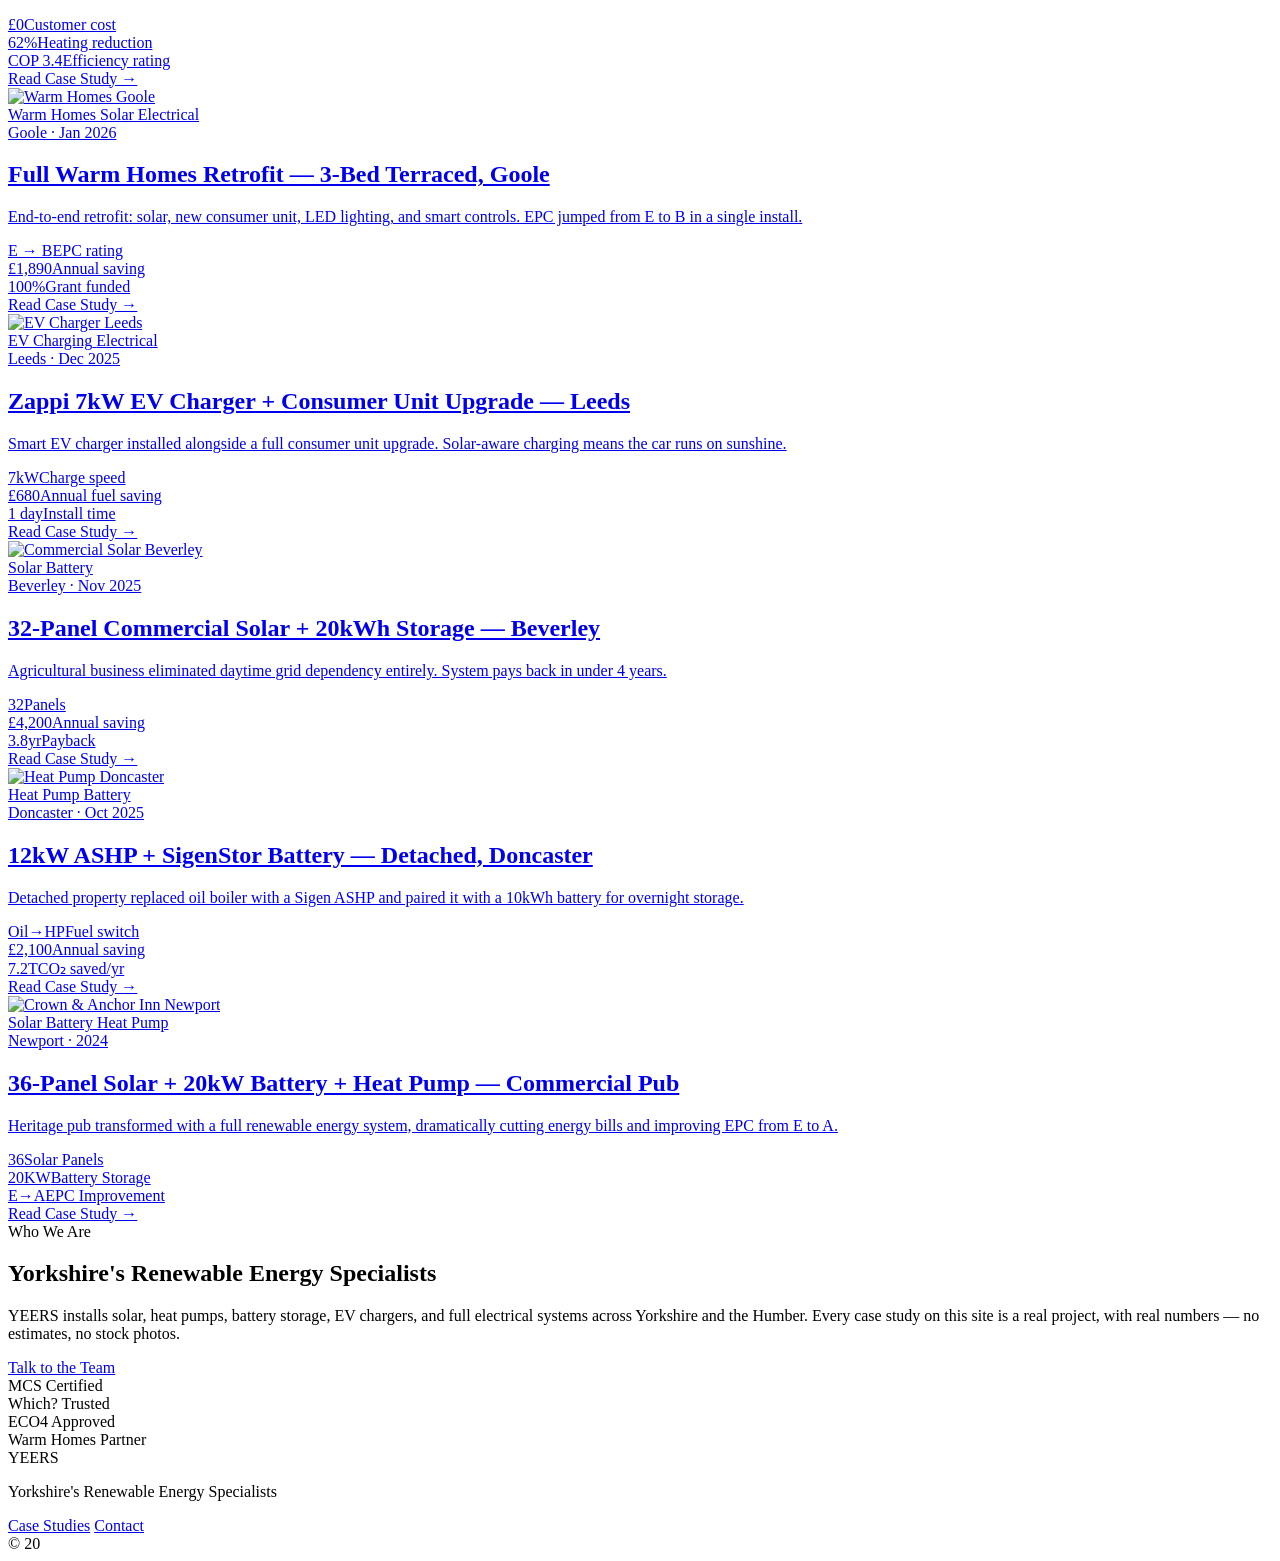
==== commit e29a5edd: "Add files via upload" ====
--- a/index.html
+++ b/index.html
@@ -12,52 +12,54 @@
 </head>
 <body>
 
-  <!-- ── NAV ───────────────────────────────────────────────────────────── -->
   <nav class="nav">
-    <a href="index.html" class="nav__logo">YEERS</a>
+    <a href="index.html" class="nav__logo"><img src="[data-uri]" alt="YEERS" style="height:40px;width:auto;display:block;"></a>
     <div class="nav__links">
       <a href="#projects">Projects</a>
       <a href="#about">About</a>
-      <a href="mailto:hello@yeers.co.uk" class="nav__cta">Get a Quote</a>
+      <a href="/cdn-cgi/l/email-protection#127a777e7e7d526b777760613c717d3c6779" class="nav__cta">Get a Quote</a>
     </div>
     <button class="nav__burger" aria-label="Menu" onclick="this.closest('nav').classList.toggle('open')">
       <span></span><span></span><span></span>
     </button>
   </nav>
 
-  <!-- ── HERO ───────────────────────────────────────────────────────────── -->
   <header class="hero">
     <div class="hero__noise"></div>
     <div class="hero__grid-lines"></div>
-    <div class="hero__content">
-      <div class="hero__tag reveal">Case Studies</div>
-      <h1 class="hero__title reveal delay-1">
-        <span class="hero__title-line">Real Projects.</span>
-        <span class="hero__title-line accent">Real Results.</span>
-      </h1>
-      <p class="hero__sub reveal delay-2">
-        From single solar arrays to full Warm Homes retrofits — every project documented, every saving proven.
-      </p>
-      <a href="#projects" class="btn btn--primary reveal delay-3">View All Projects</a>
-    </div>
-    <div class="hero__stats reveal delay-2">
-      <div class="stat">
-        <span class="stat__num">240+</span>
-        <span class="stat__label">Installations</span>
-      </div>
-      <div class="stat">
-        <span class="stat__num">£1.2M</span>
-        <span class="stat__label">Customer Savings</span>
-      </div>
-      <div class="stat">
-        <span class="stat__num">4.9★</span>
-        <span class="stat__label">Average Rating</span>
-      </div>
-    </div>
-    <div class="hero__scroll-hint">scroll</div>
+    <div class="hero__left">
+      <div class="hero__content">
+        <div class="hero__tag reveal">Case Studies</div>
+        <h1 class="hero__title reveal delay-1">
+          <span class="hero__title-line">Real Projects.</span>
+          <span class="hero__title-line accent">Real Results.</span>
+        </h1>
+        <p class="hero__sub reveal delay-2">
+          From single solar arrays to full Warm Homes retrofits — every project documented, every saving proven.
+        </p>
+        <a href="#projects" class="btn btn--primary reveal delay-3">View All Projects</a>
+      </div>
+      <div class="hero__stats reveal delay-2">
+        <div class="stat">
+          <span class="stat__num">240+</span>
+          <span class="stat__label">Installations</span>
+        </div>
+        <div class="stat">
+          <span class="stat__num">£1.2M</span>
+          <span class="stat__label">Customer Savings</span>
+        </div>
+        <div class="stat">
+          <span class="stat__num">4.9★</span>
+          <span class="stat__label">Average Rating</span>
+        </div>
+      </div>
+      <div class="hero__scroll-hint">scroll</div>
+    </div>
+    <div class="hero__image-panel">
+      <img src="[data-uri]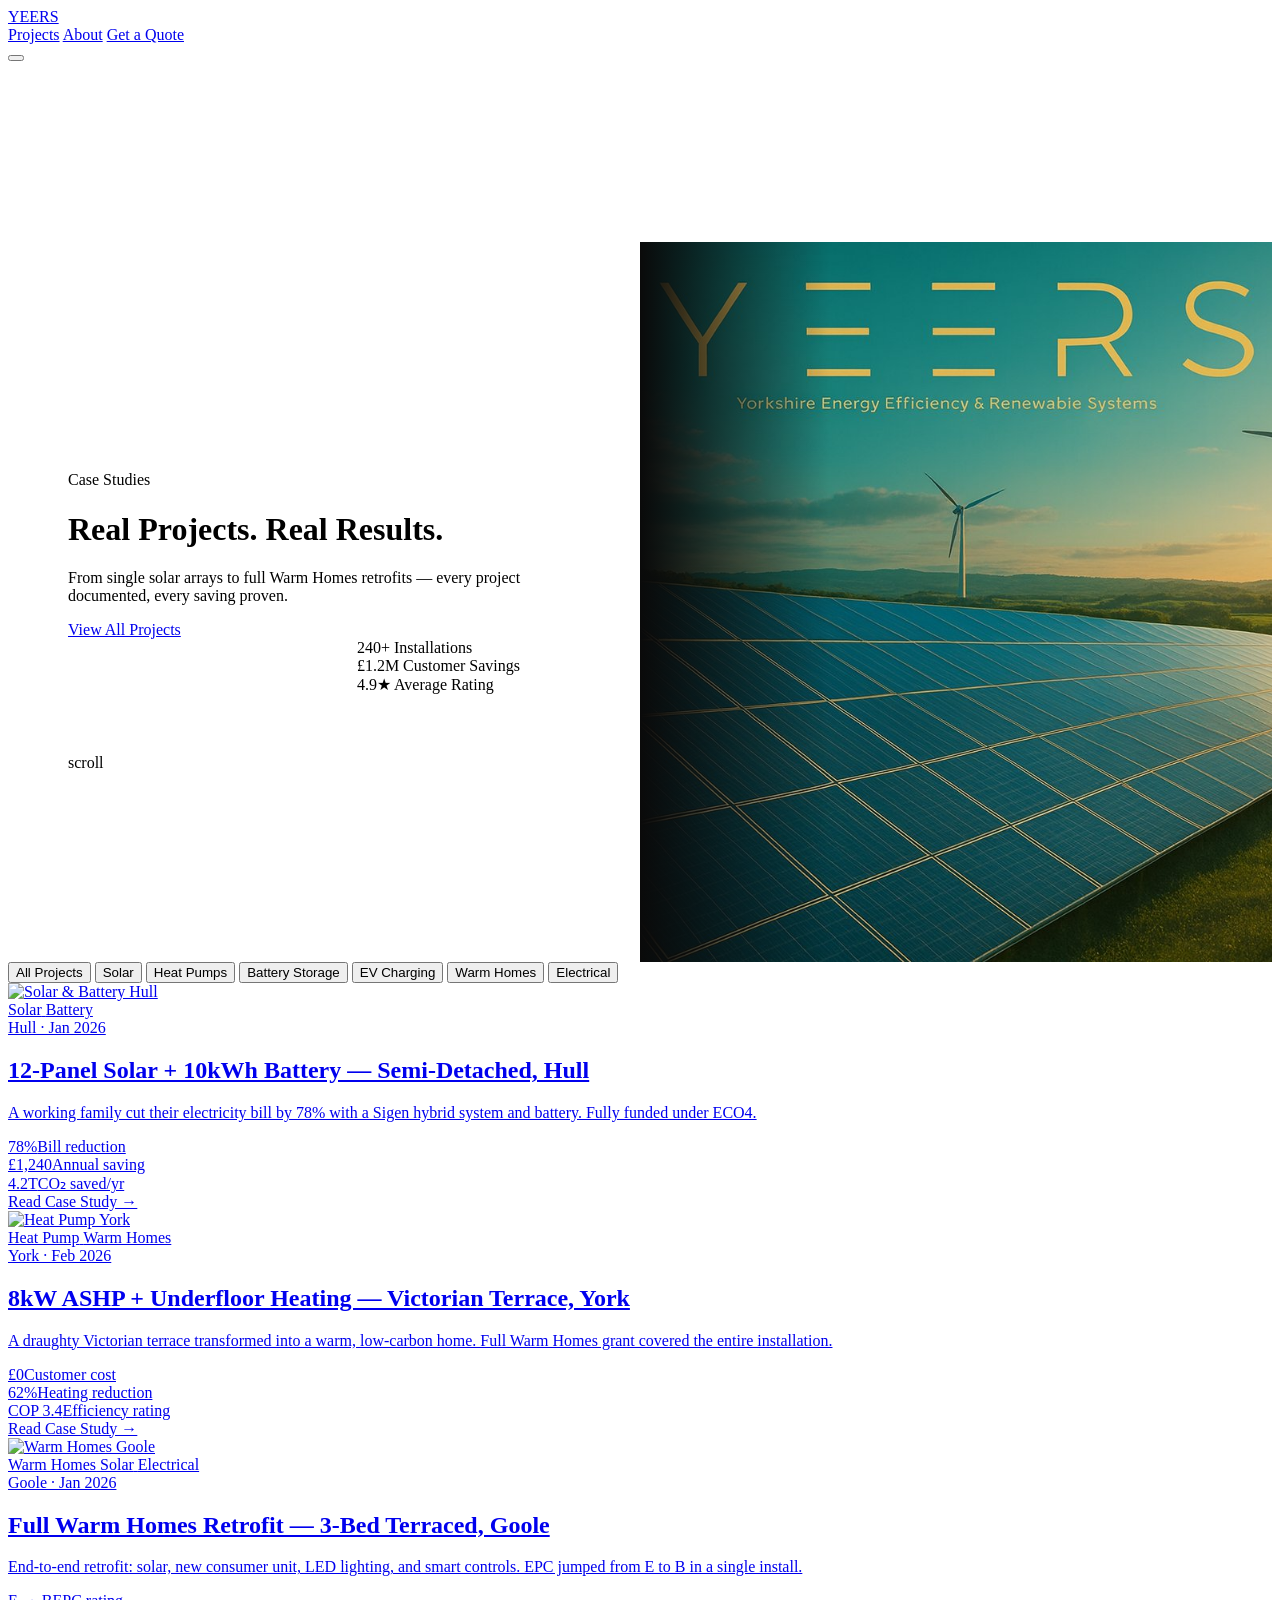
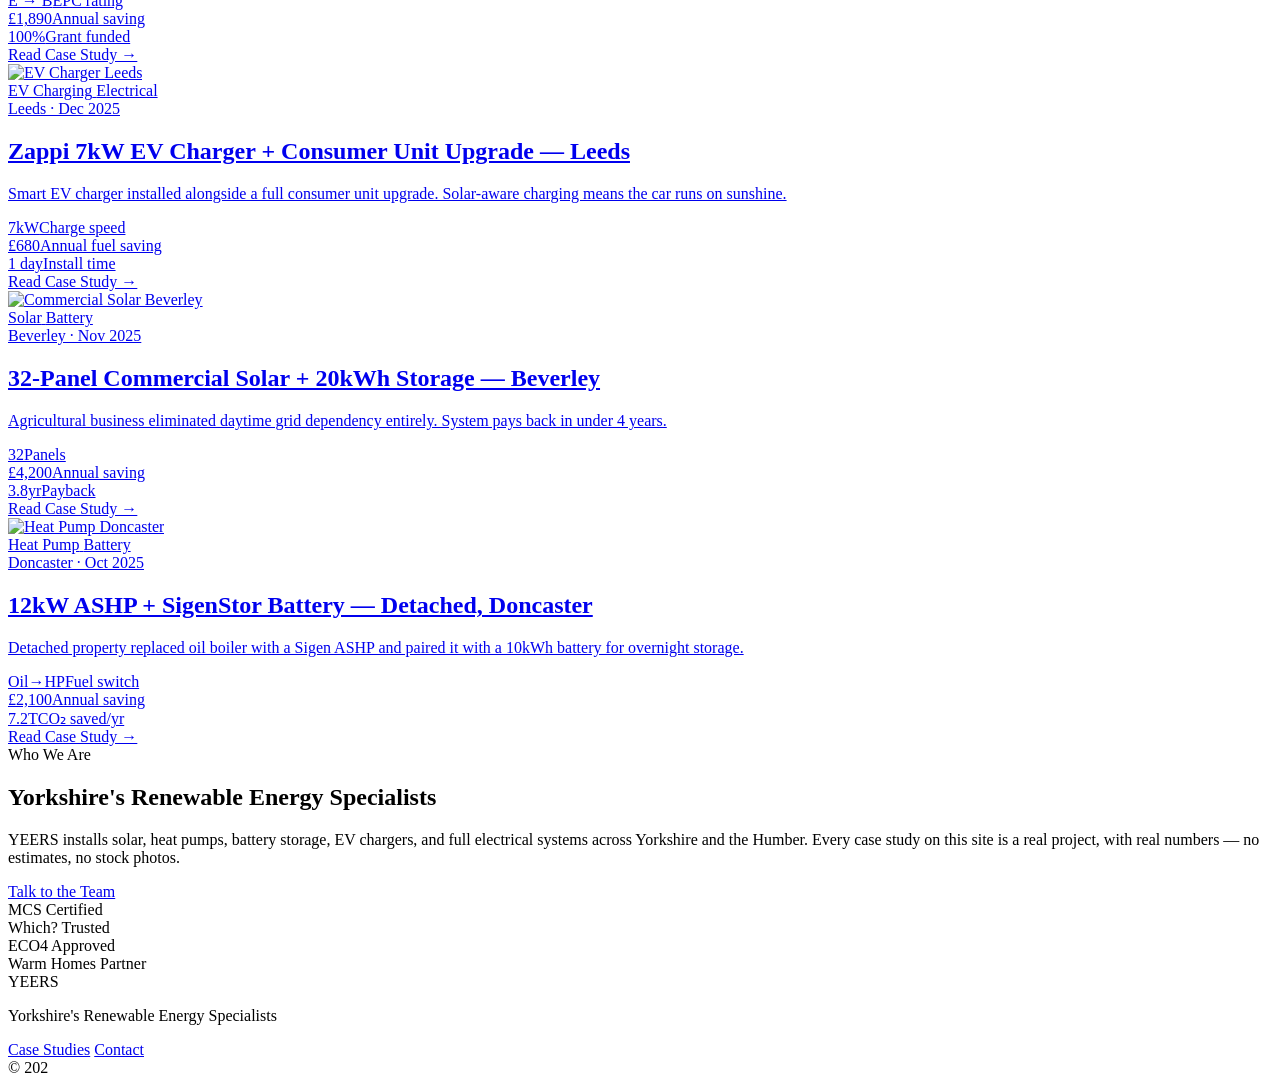
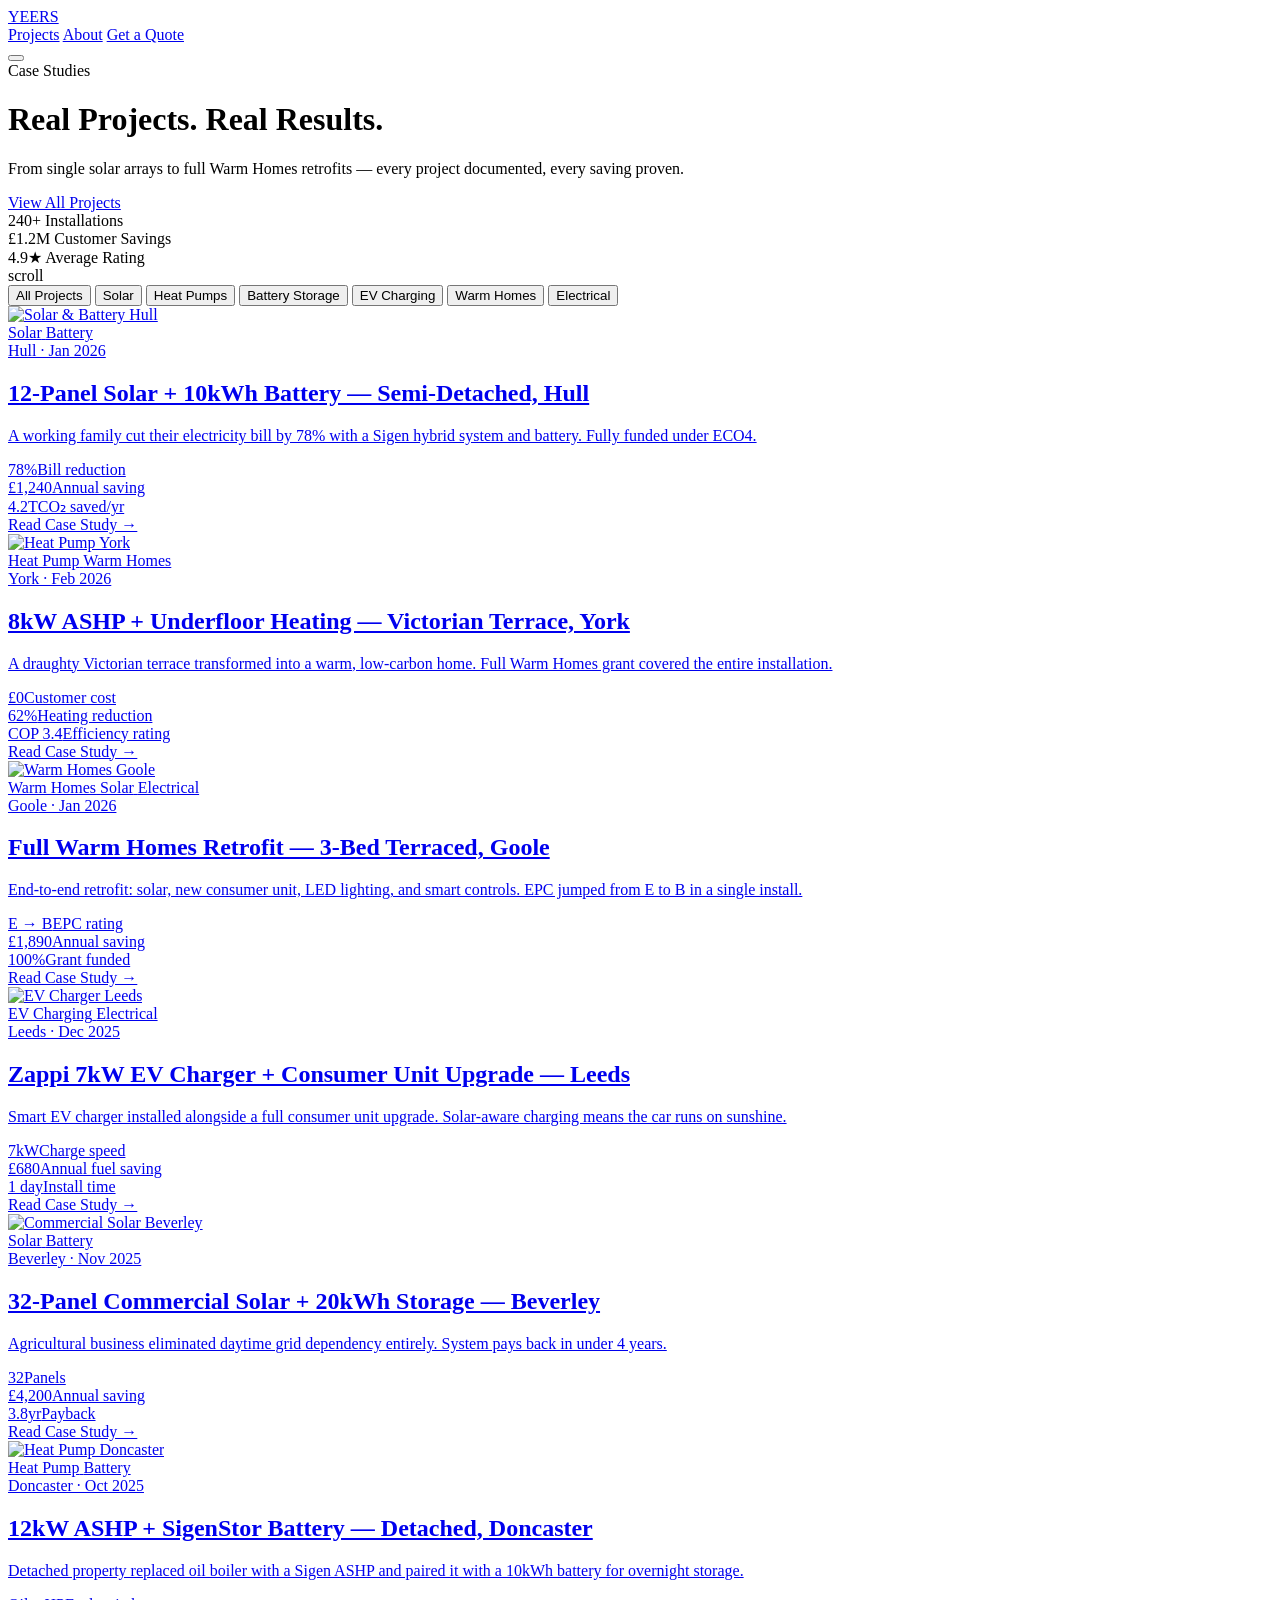
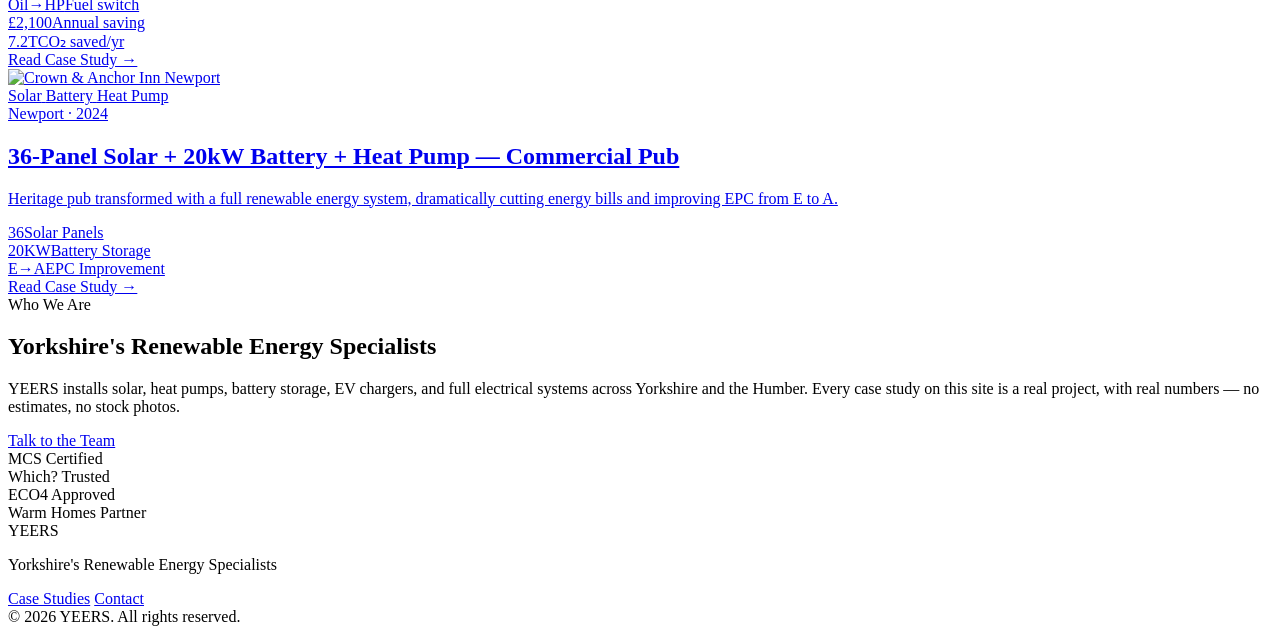
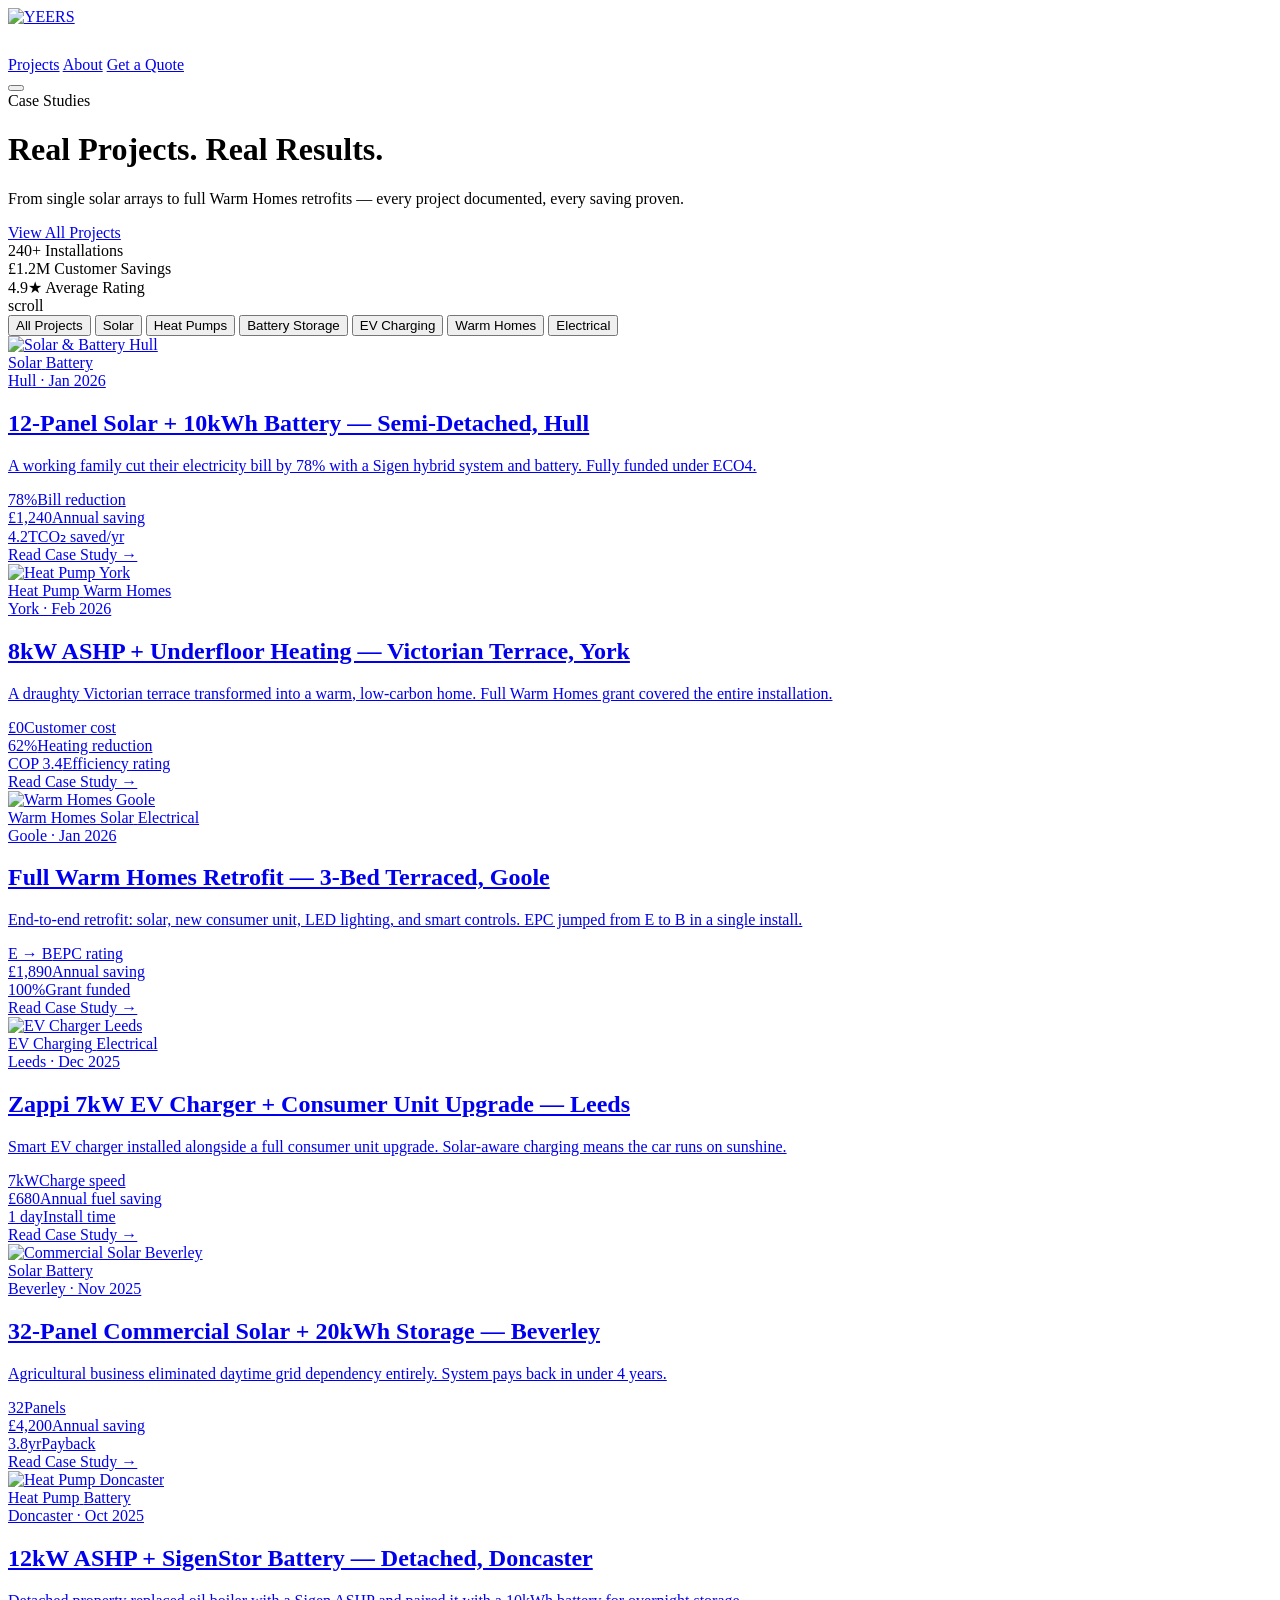
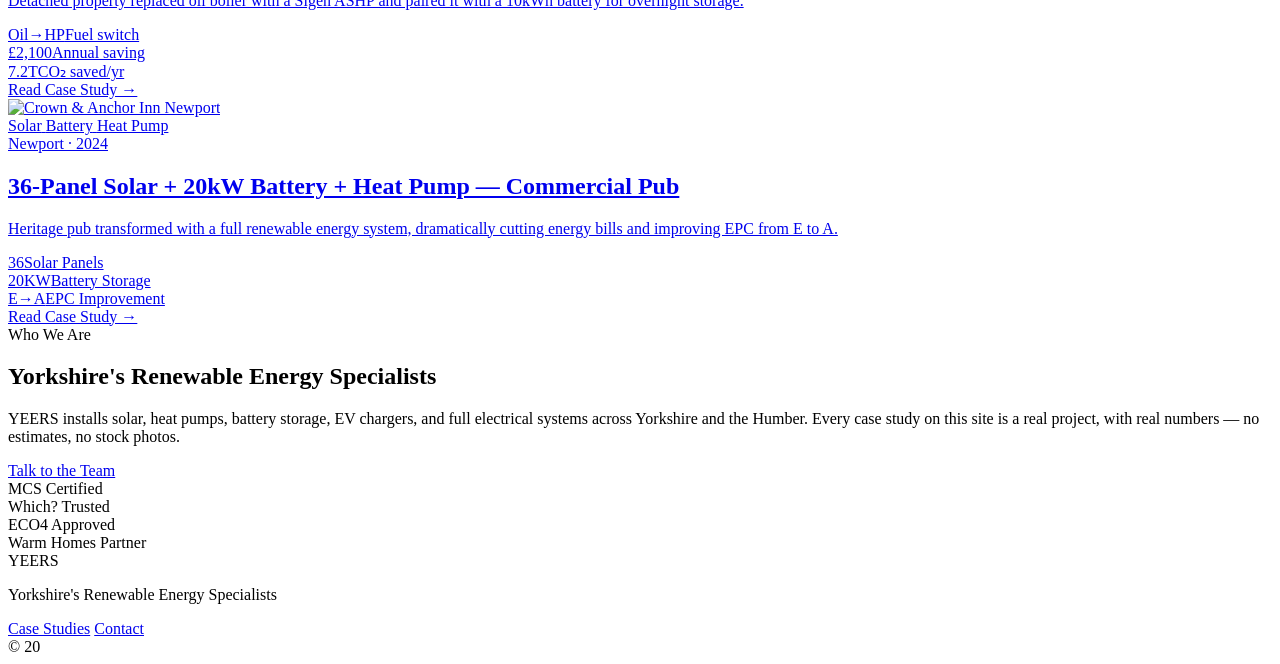
